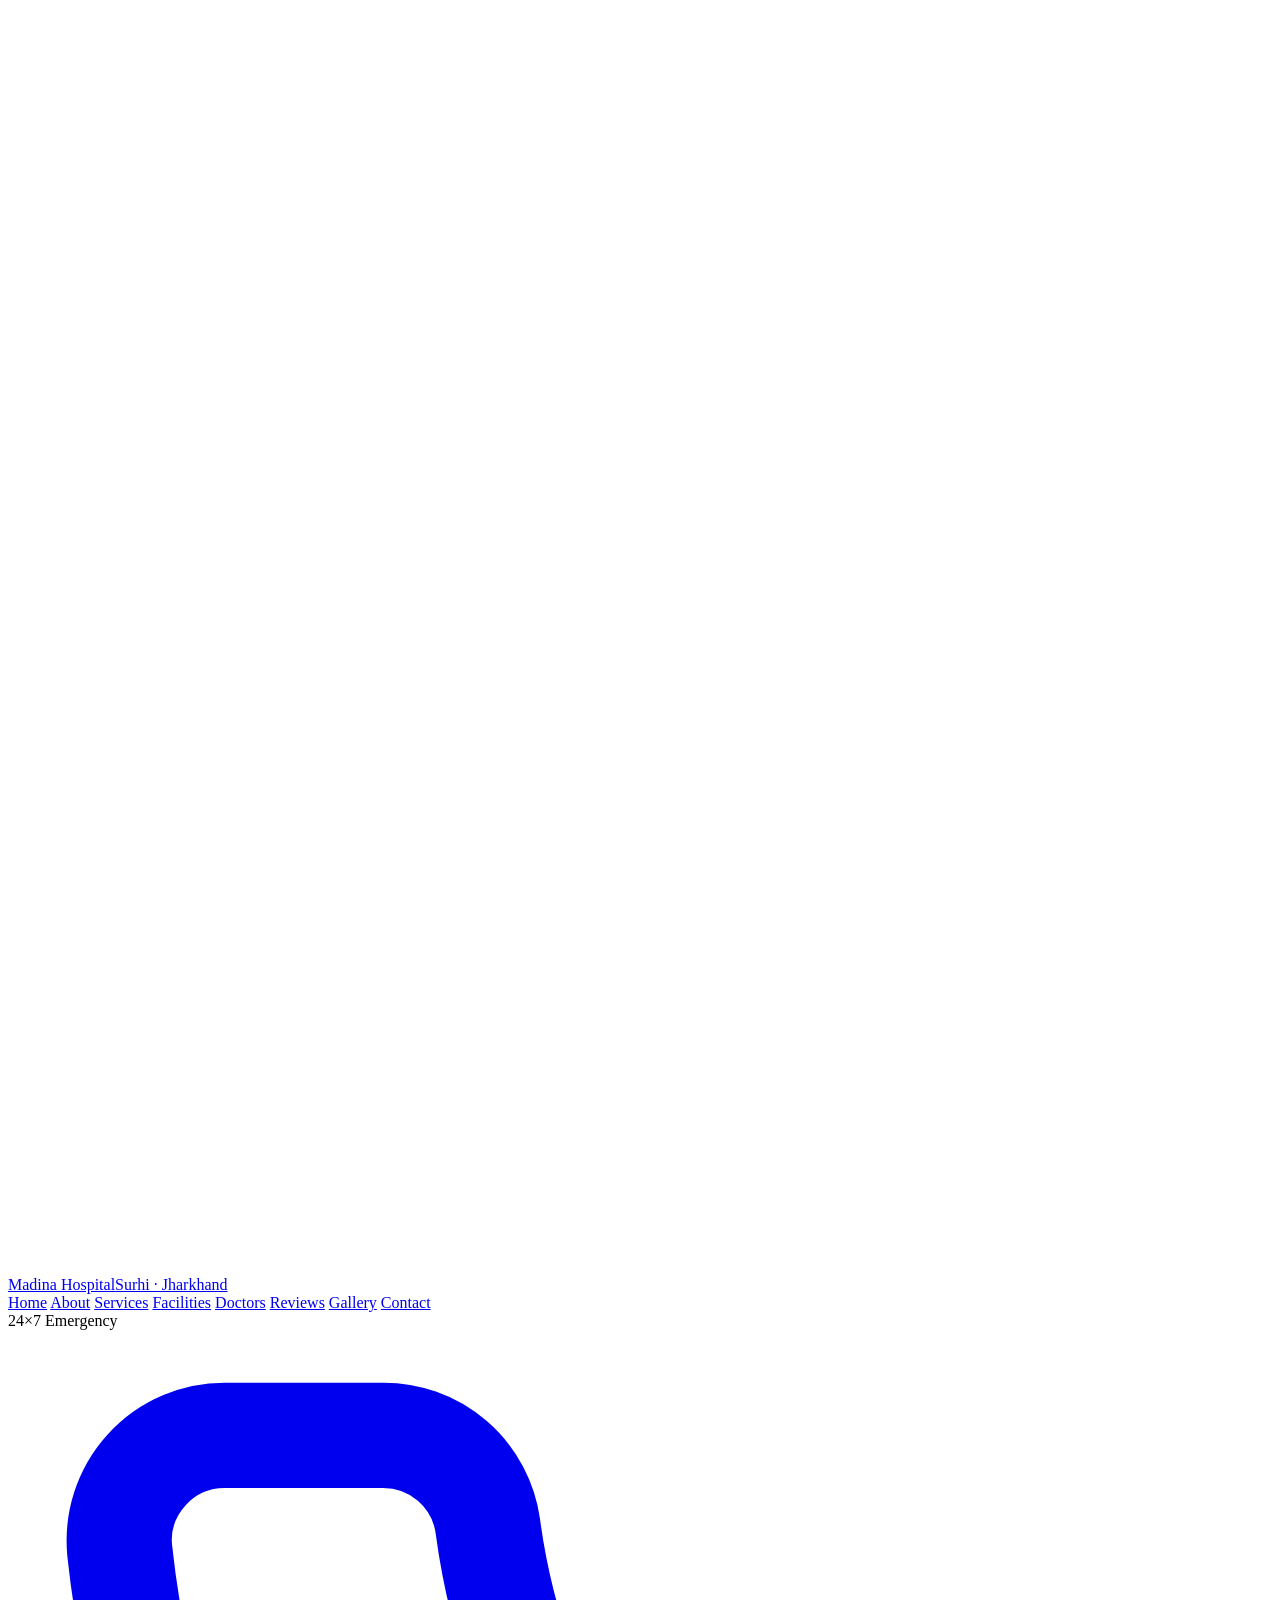
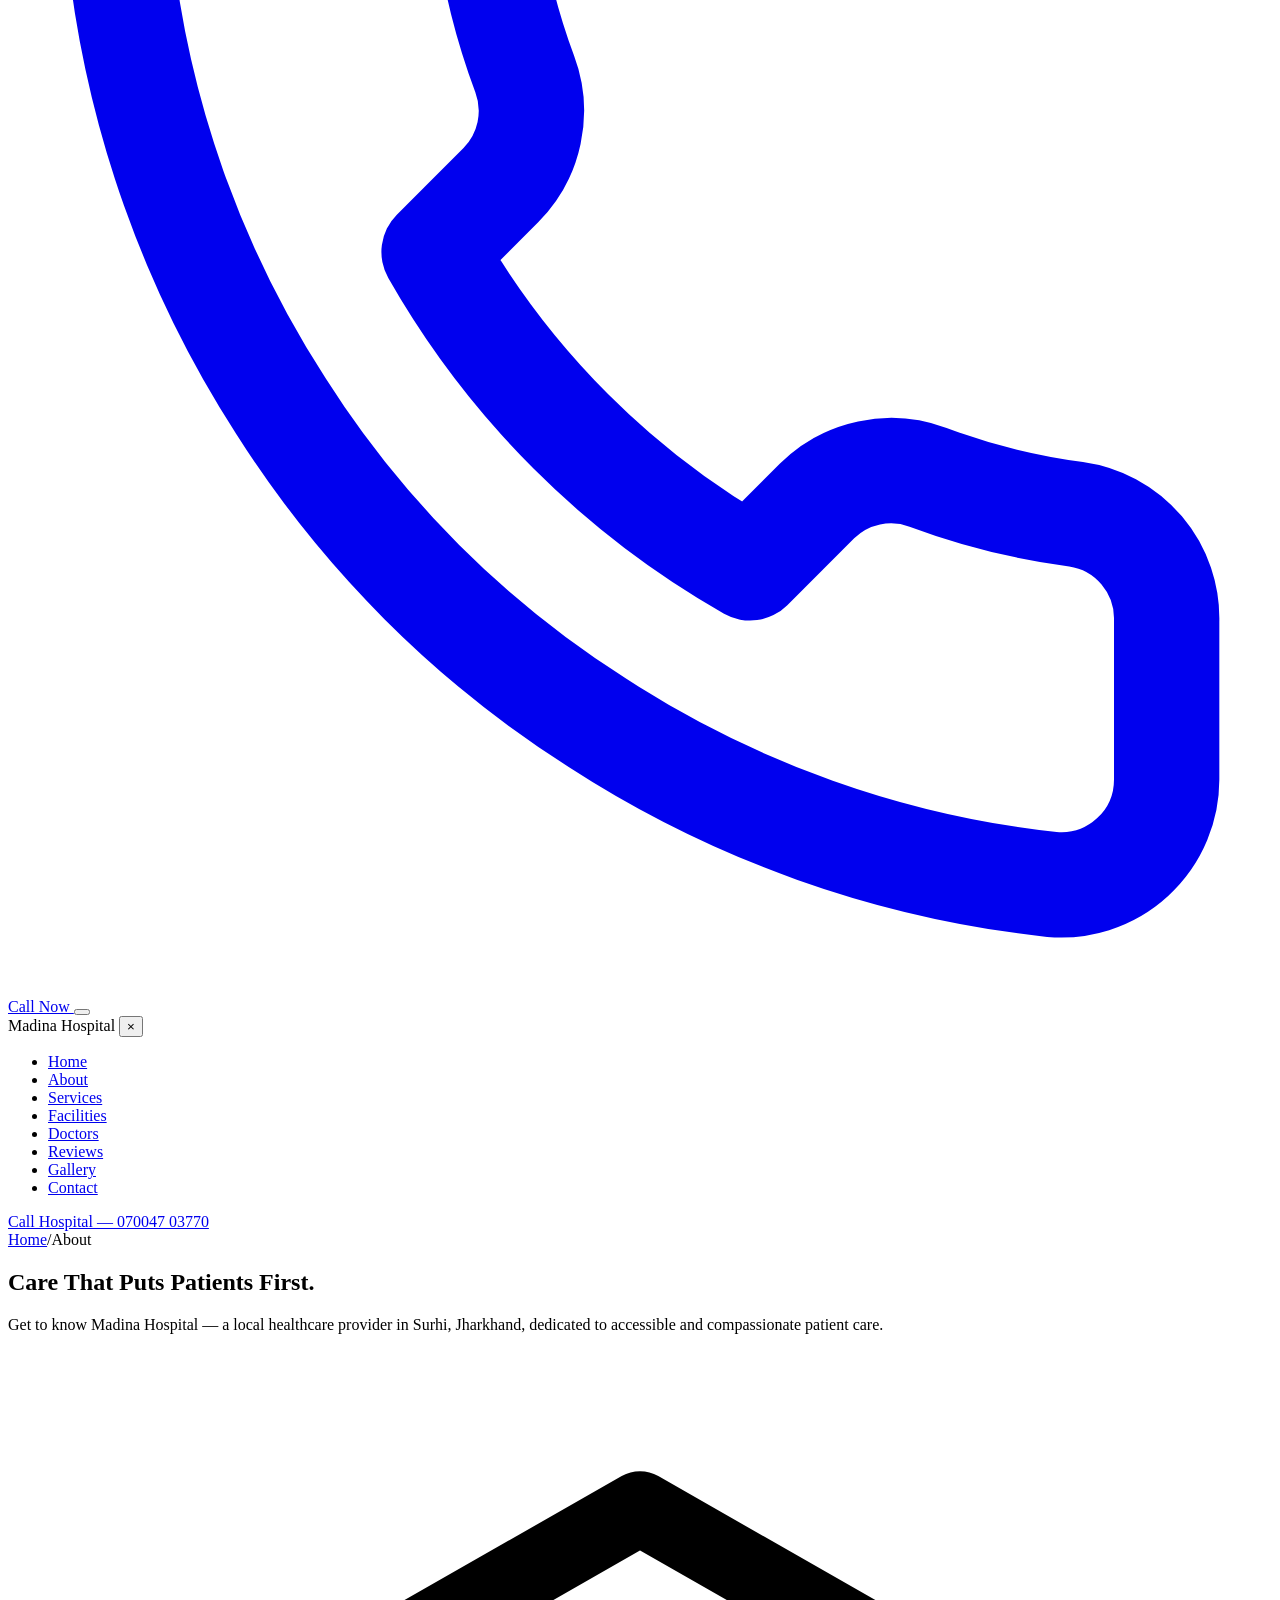
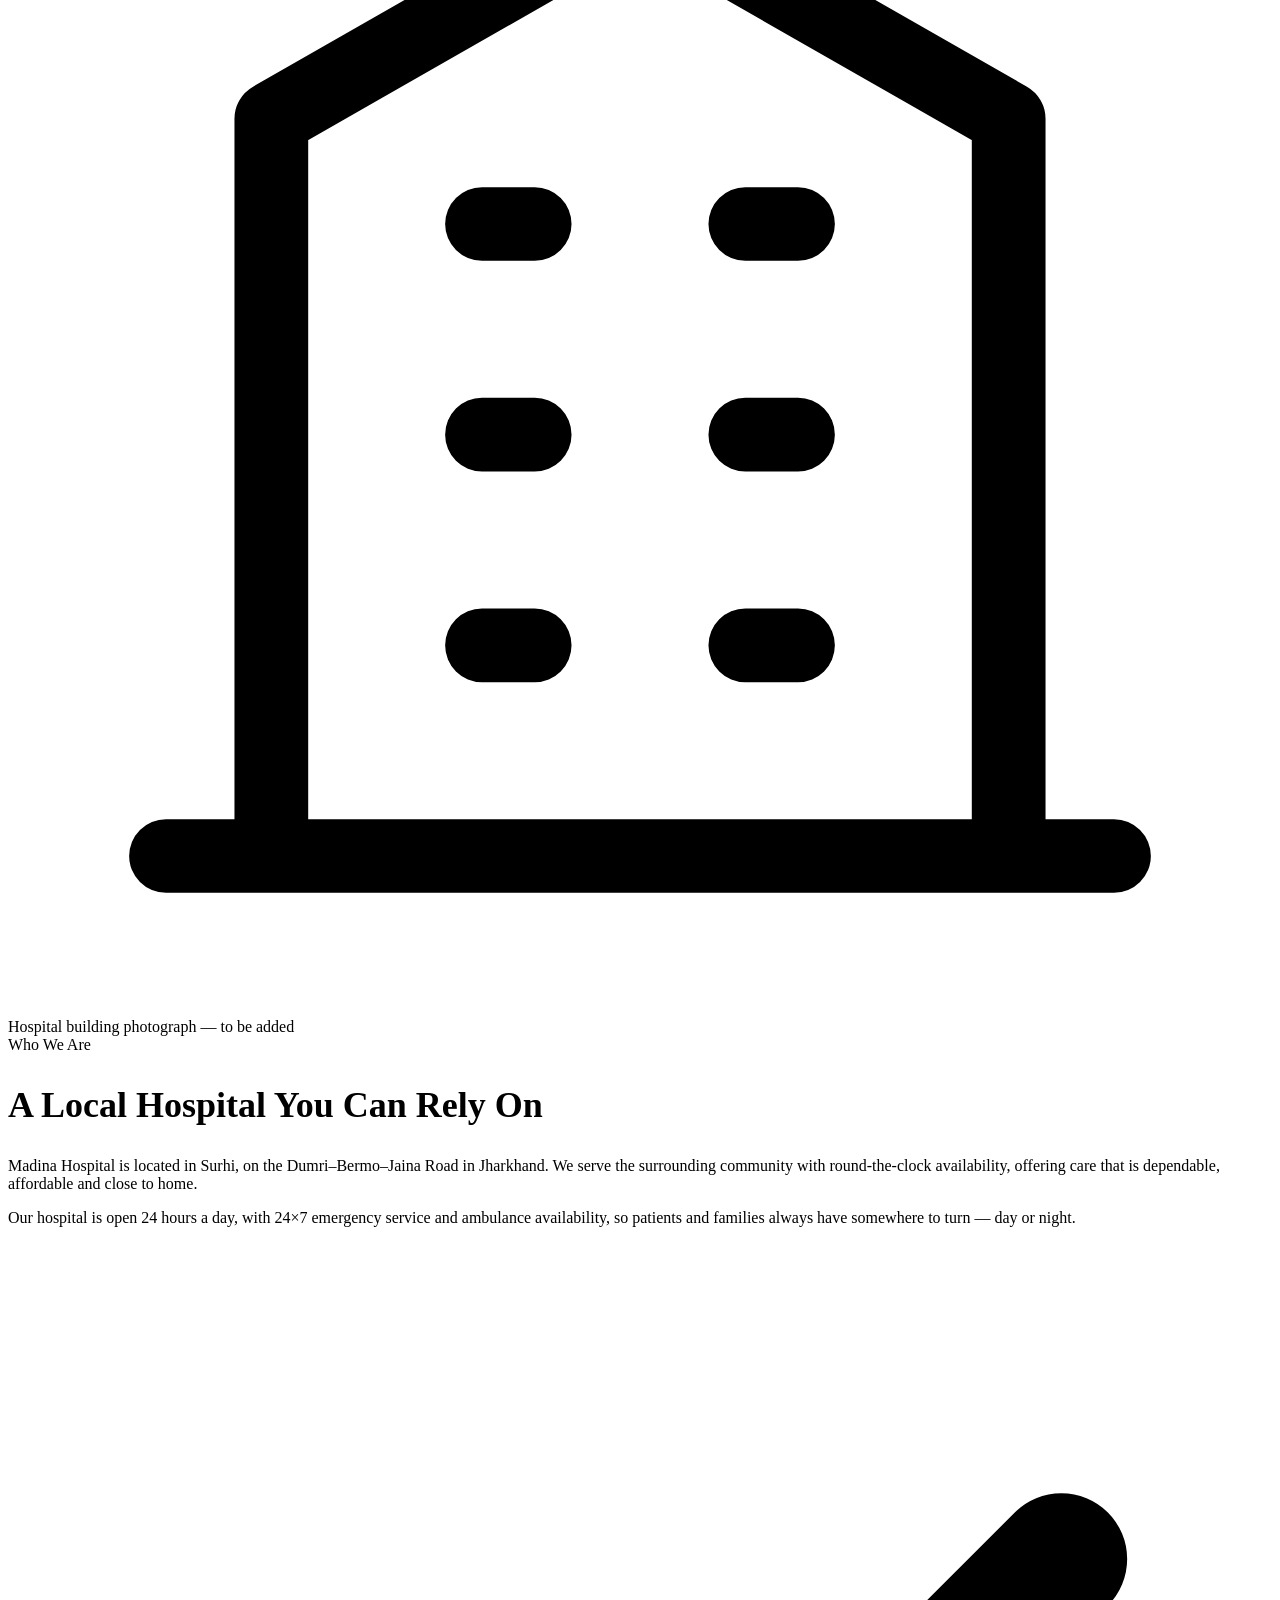
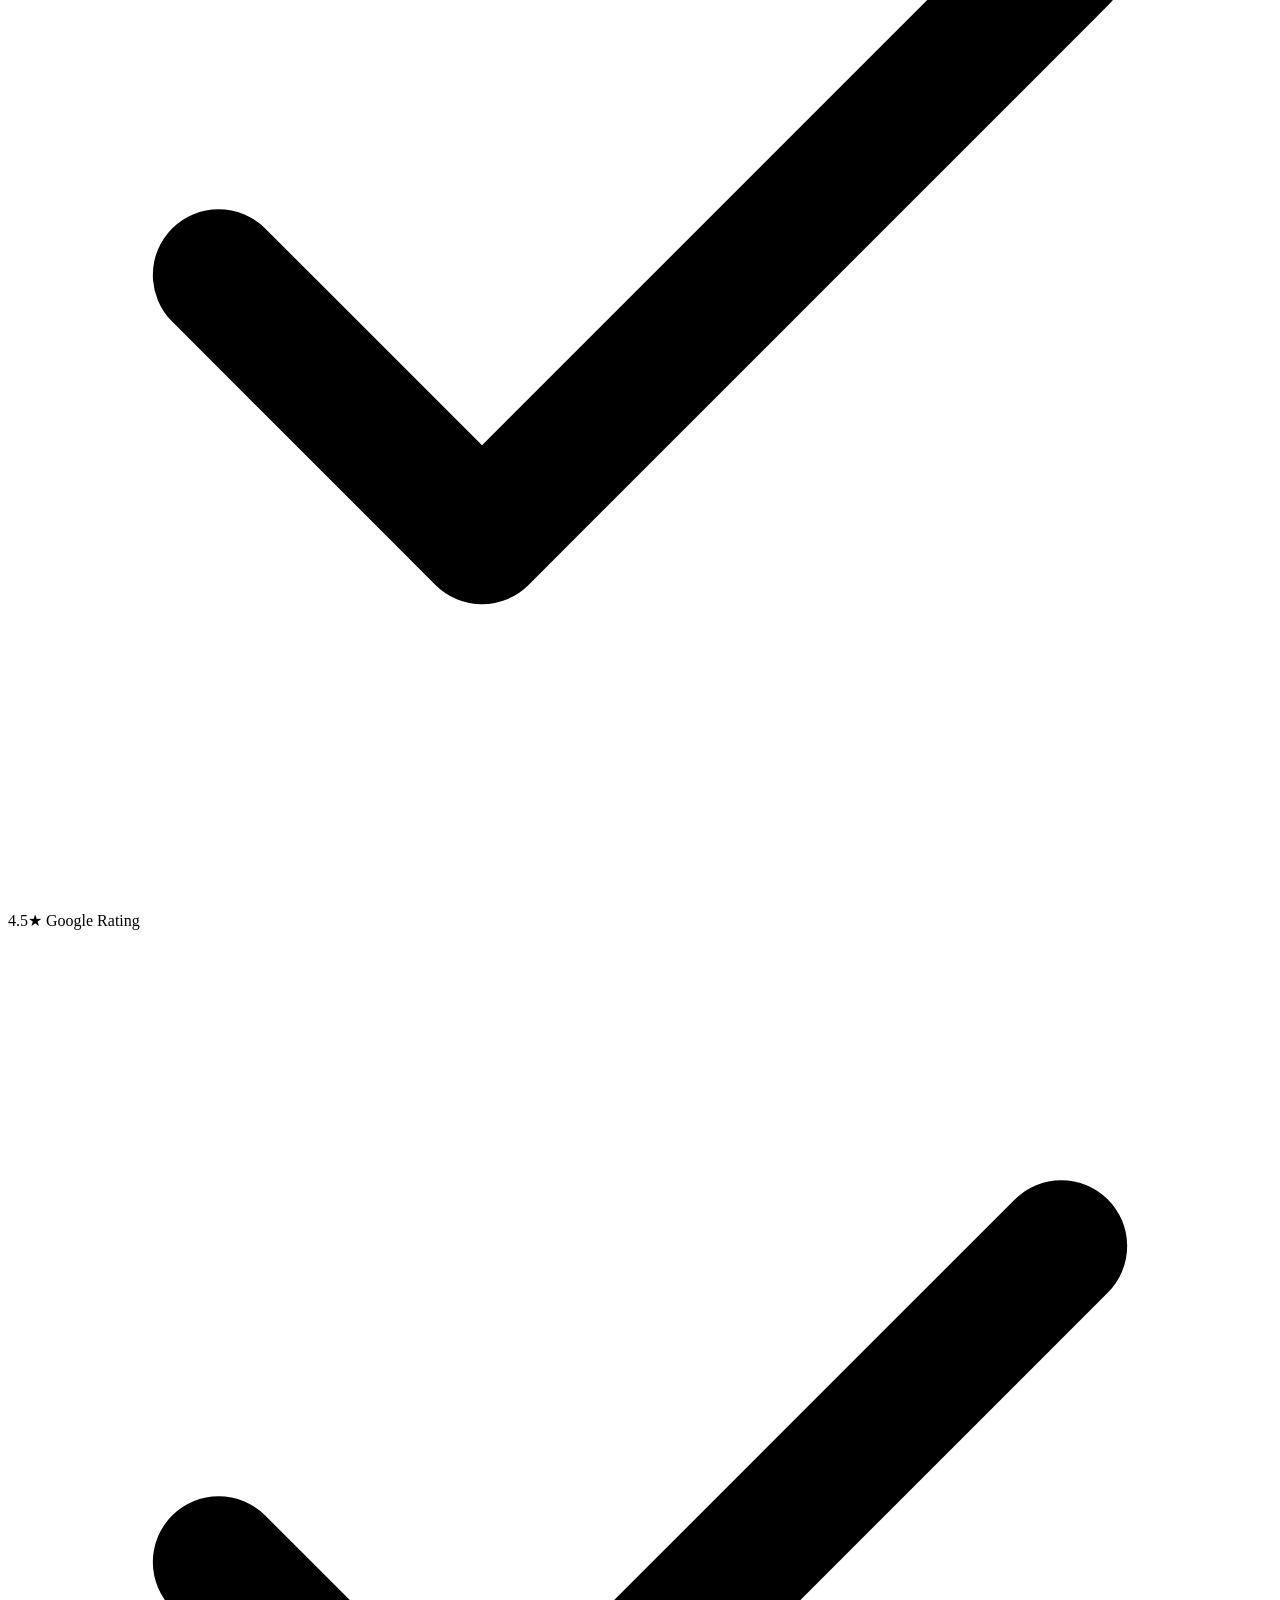
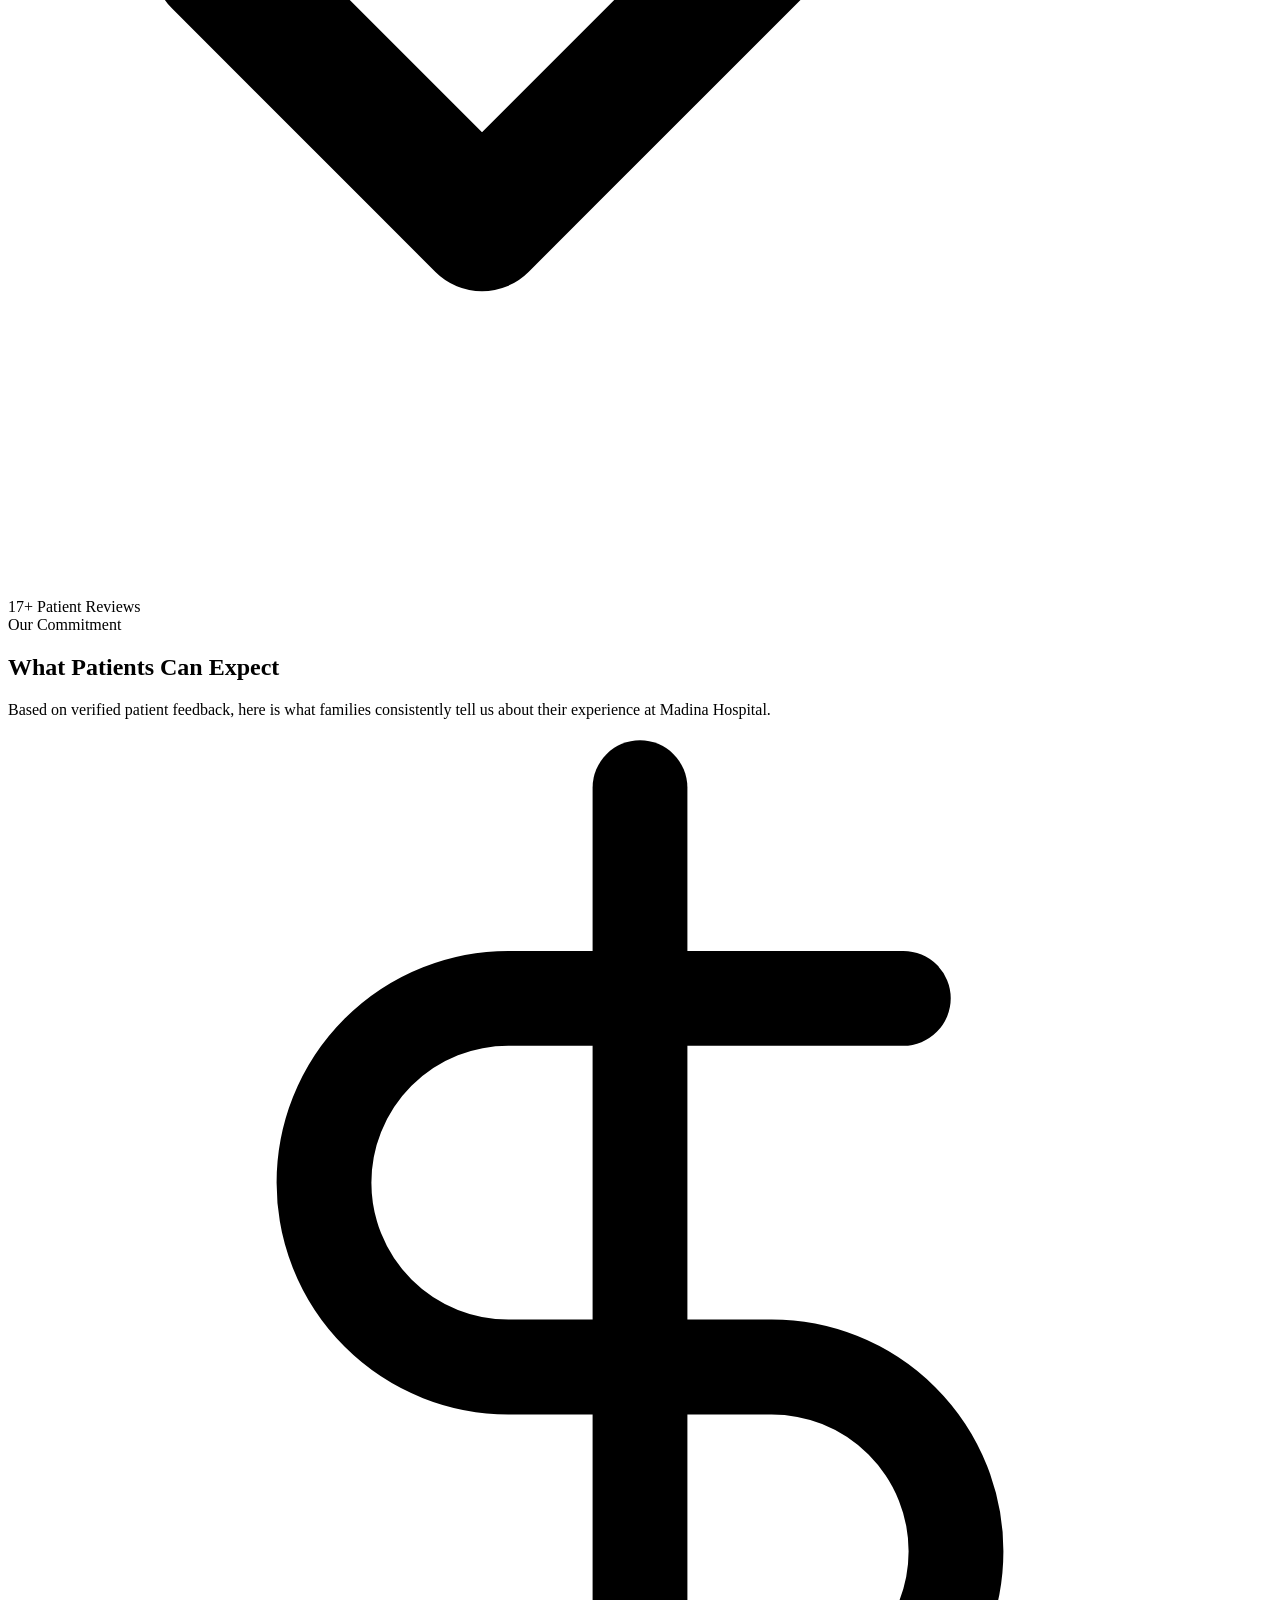
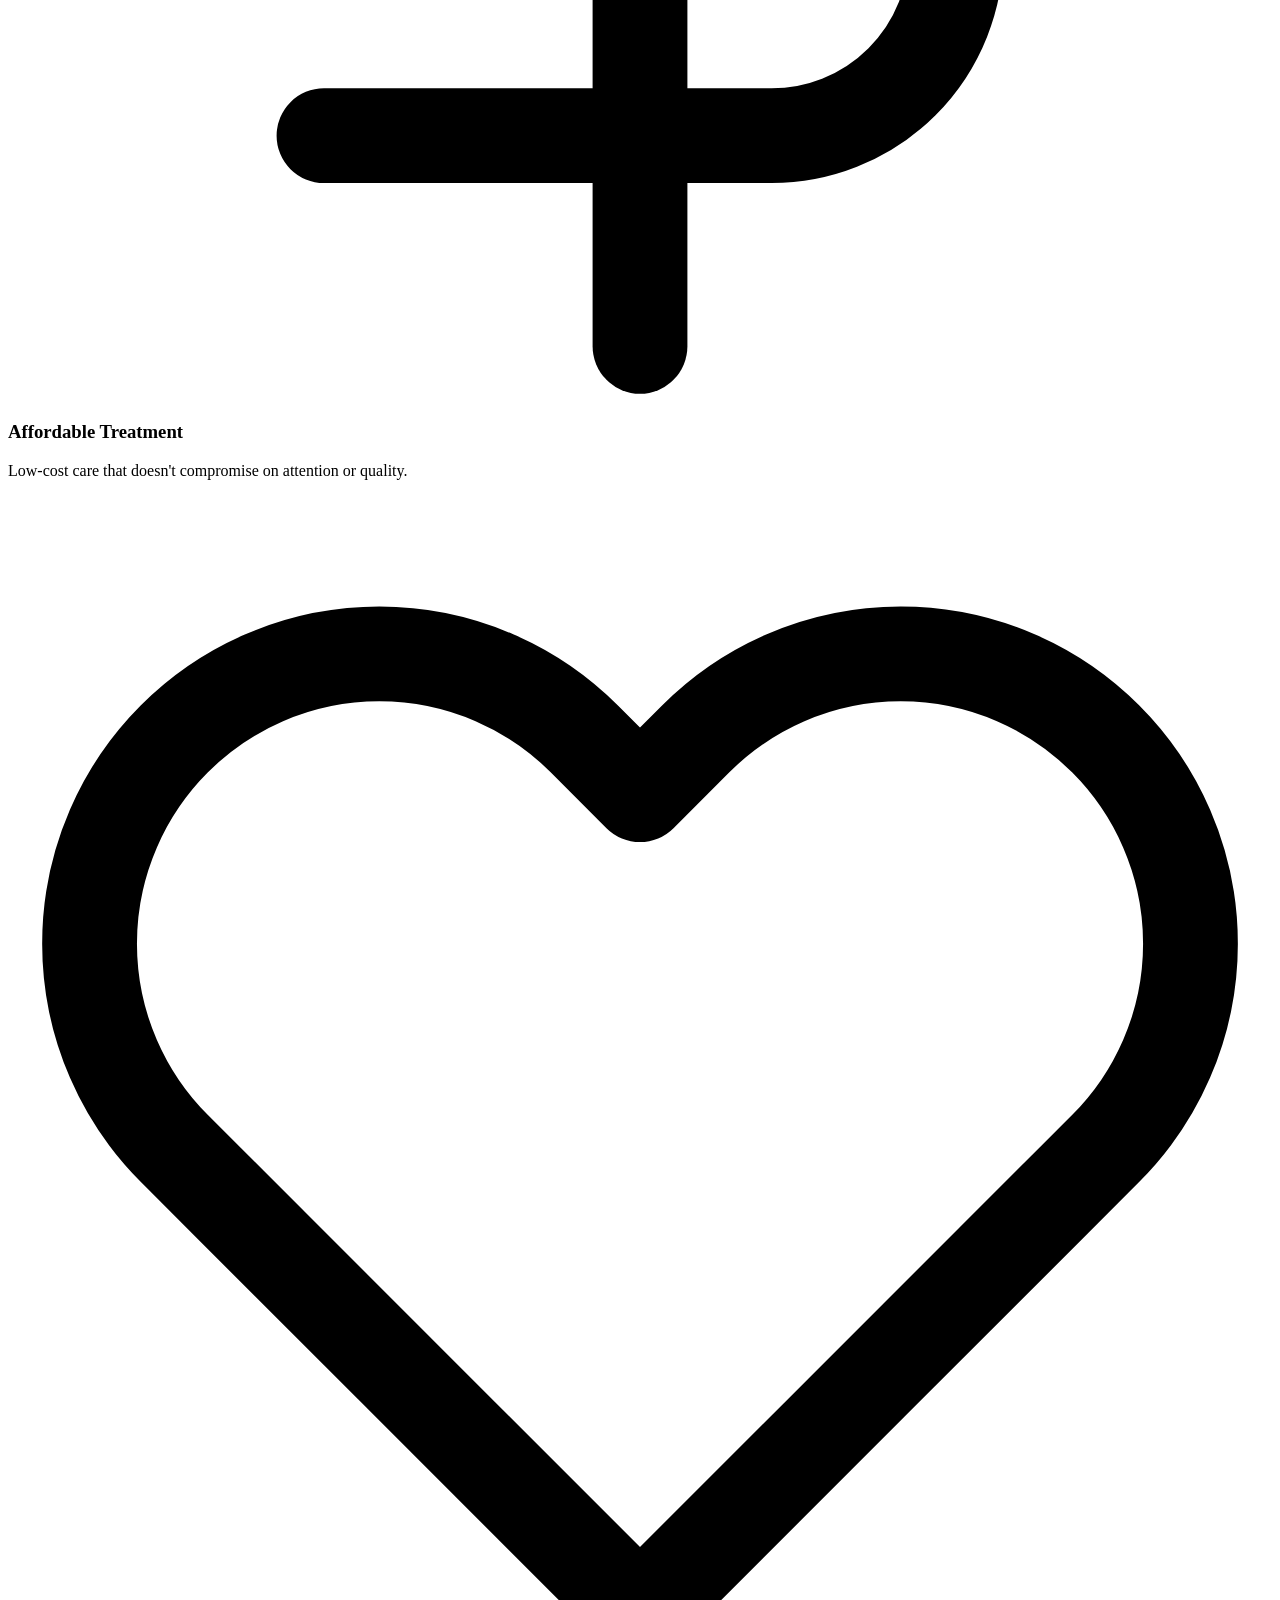
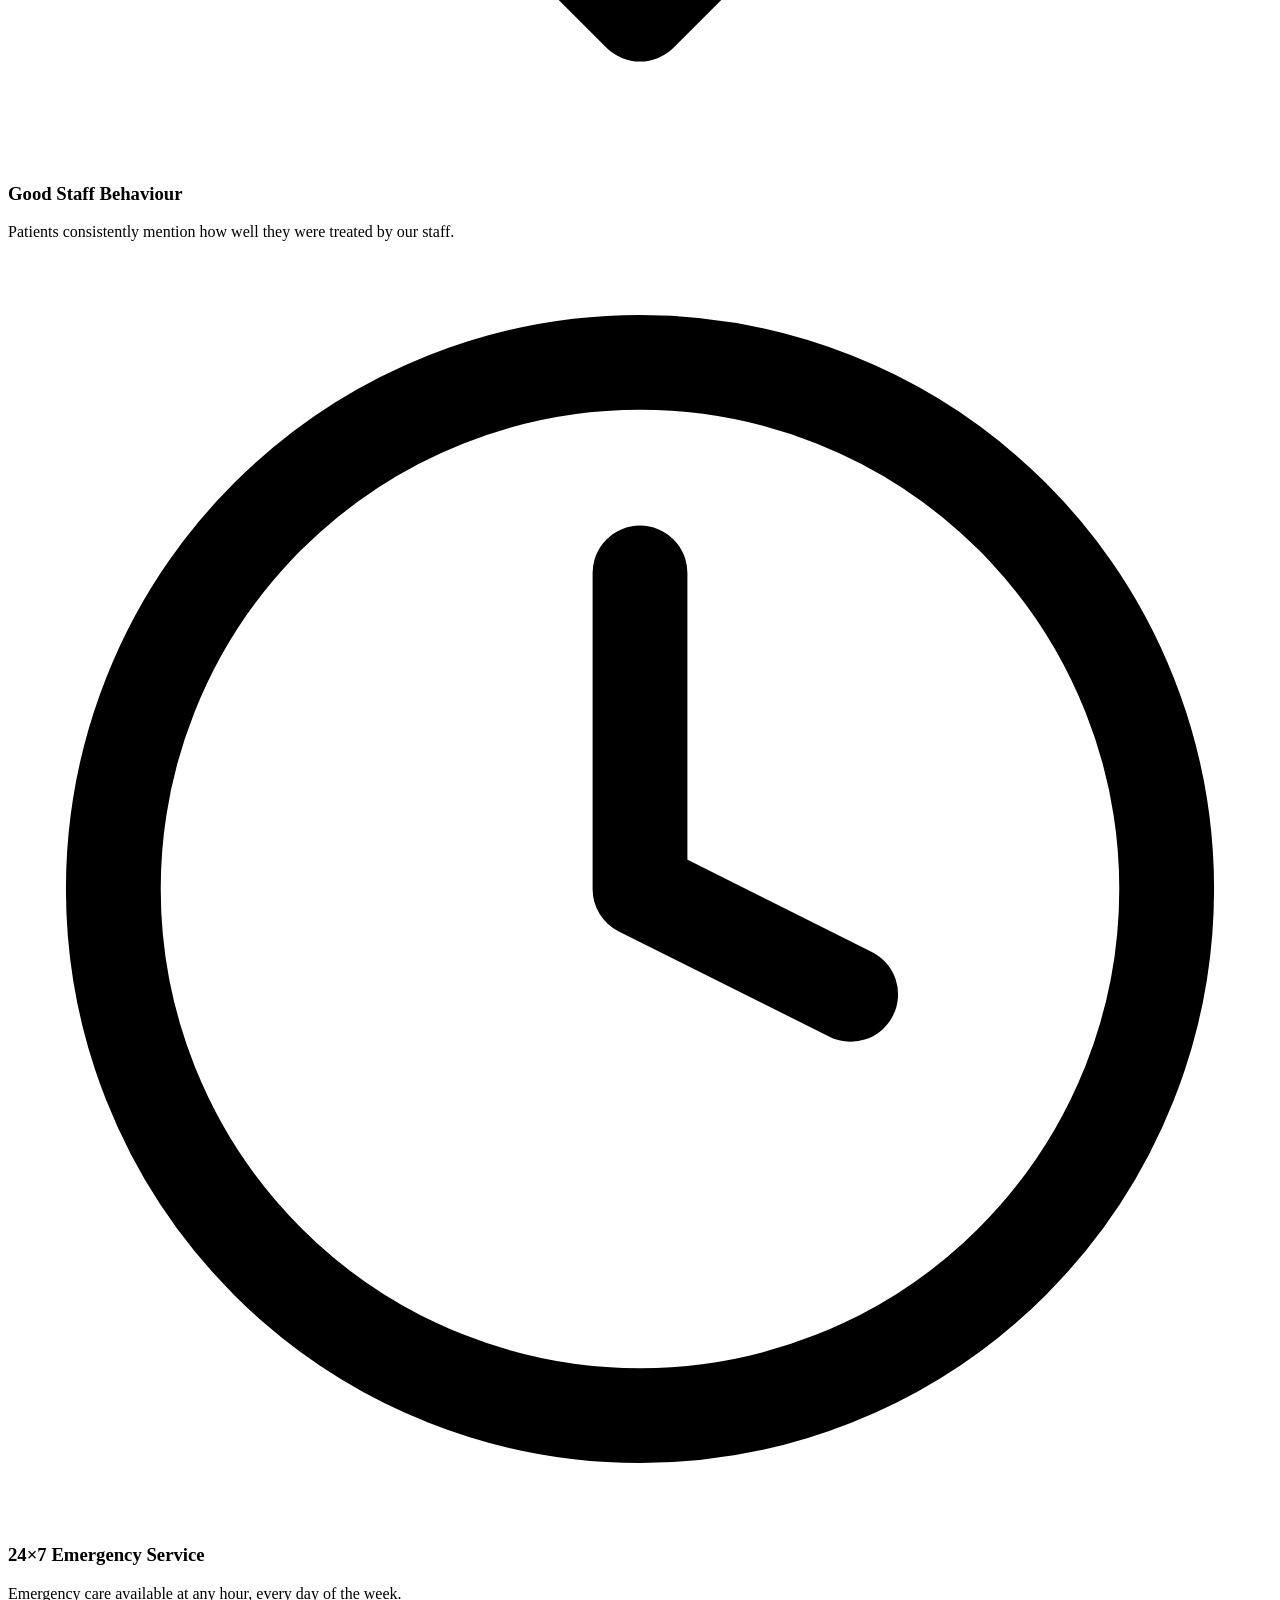
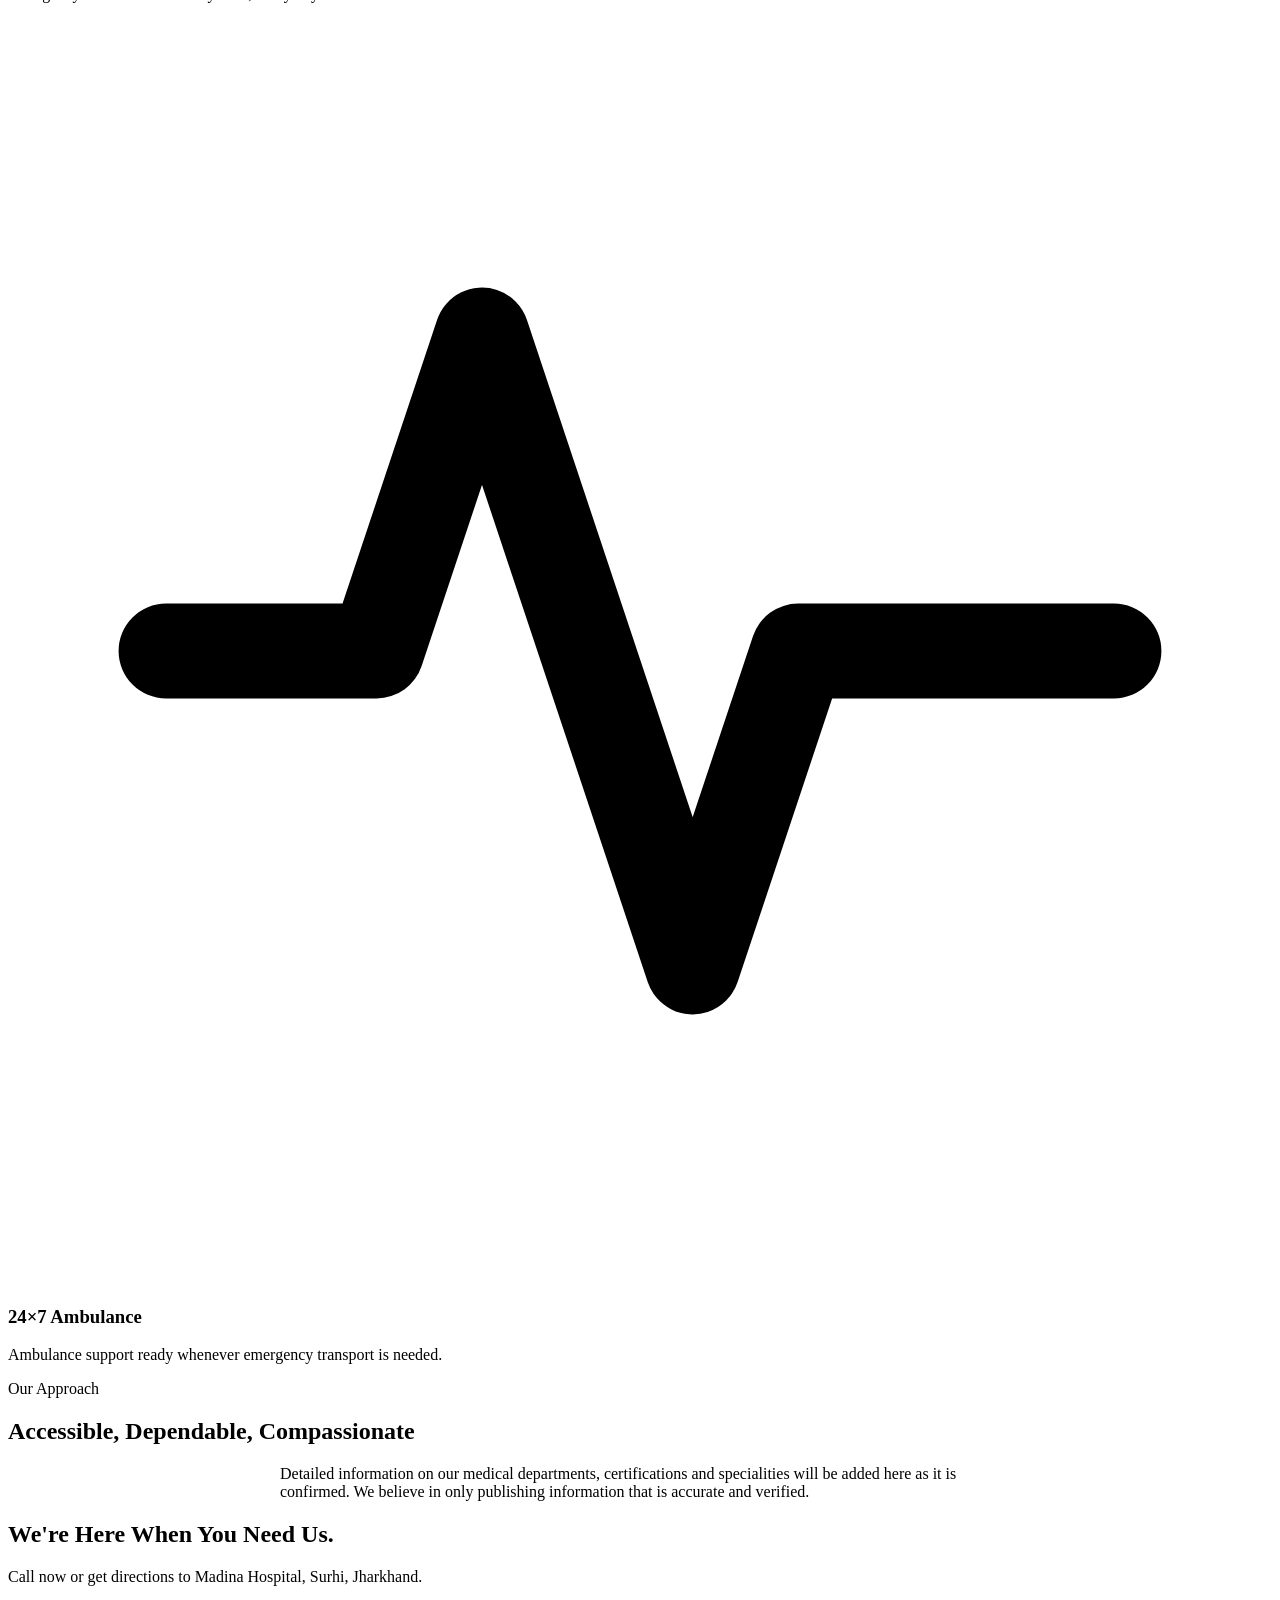
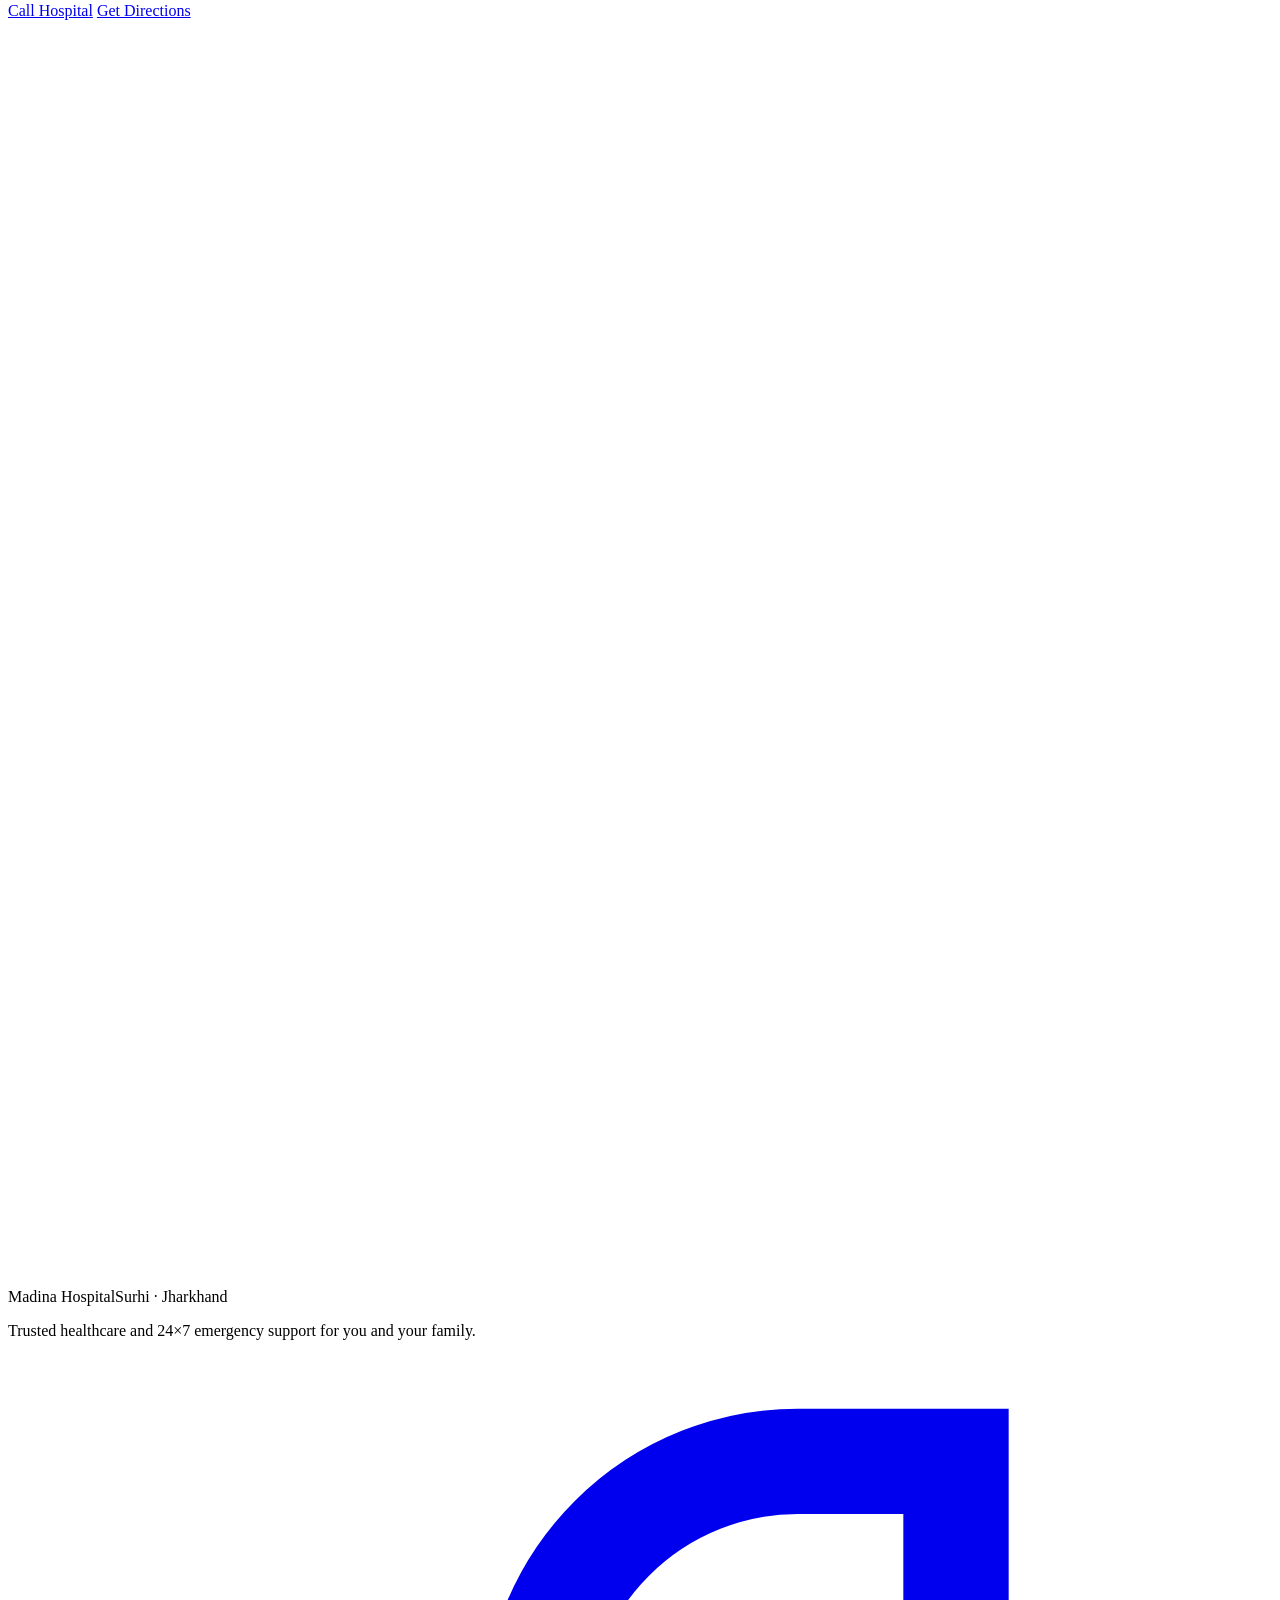
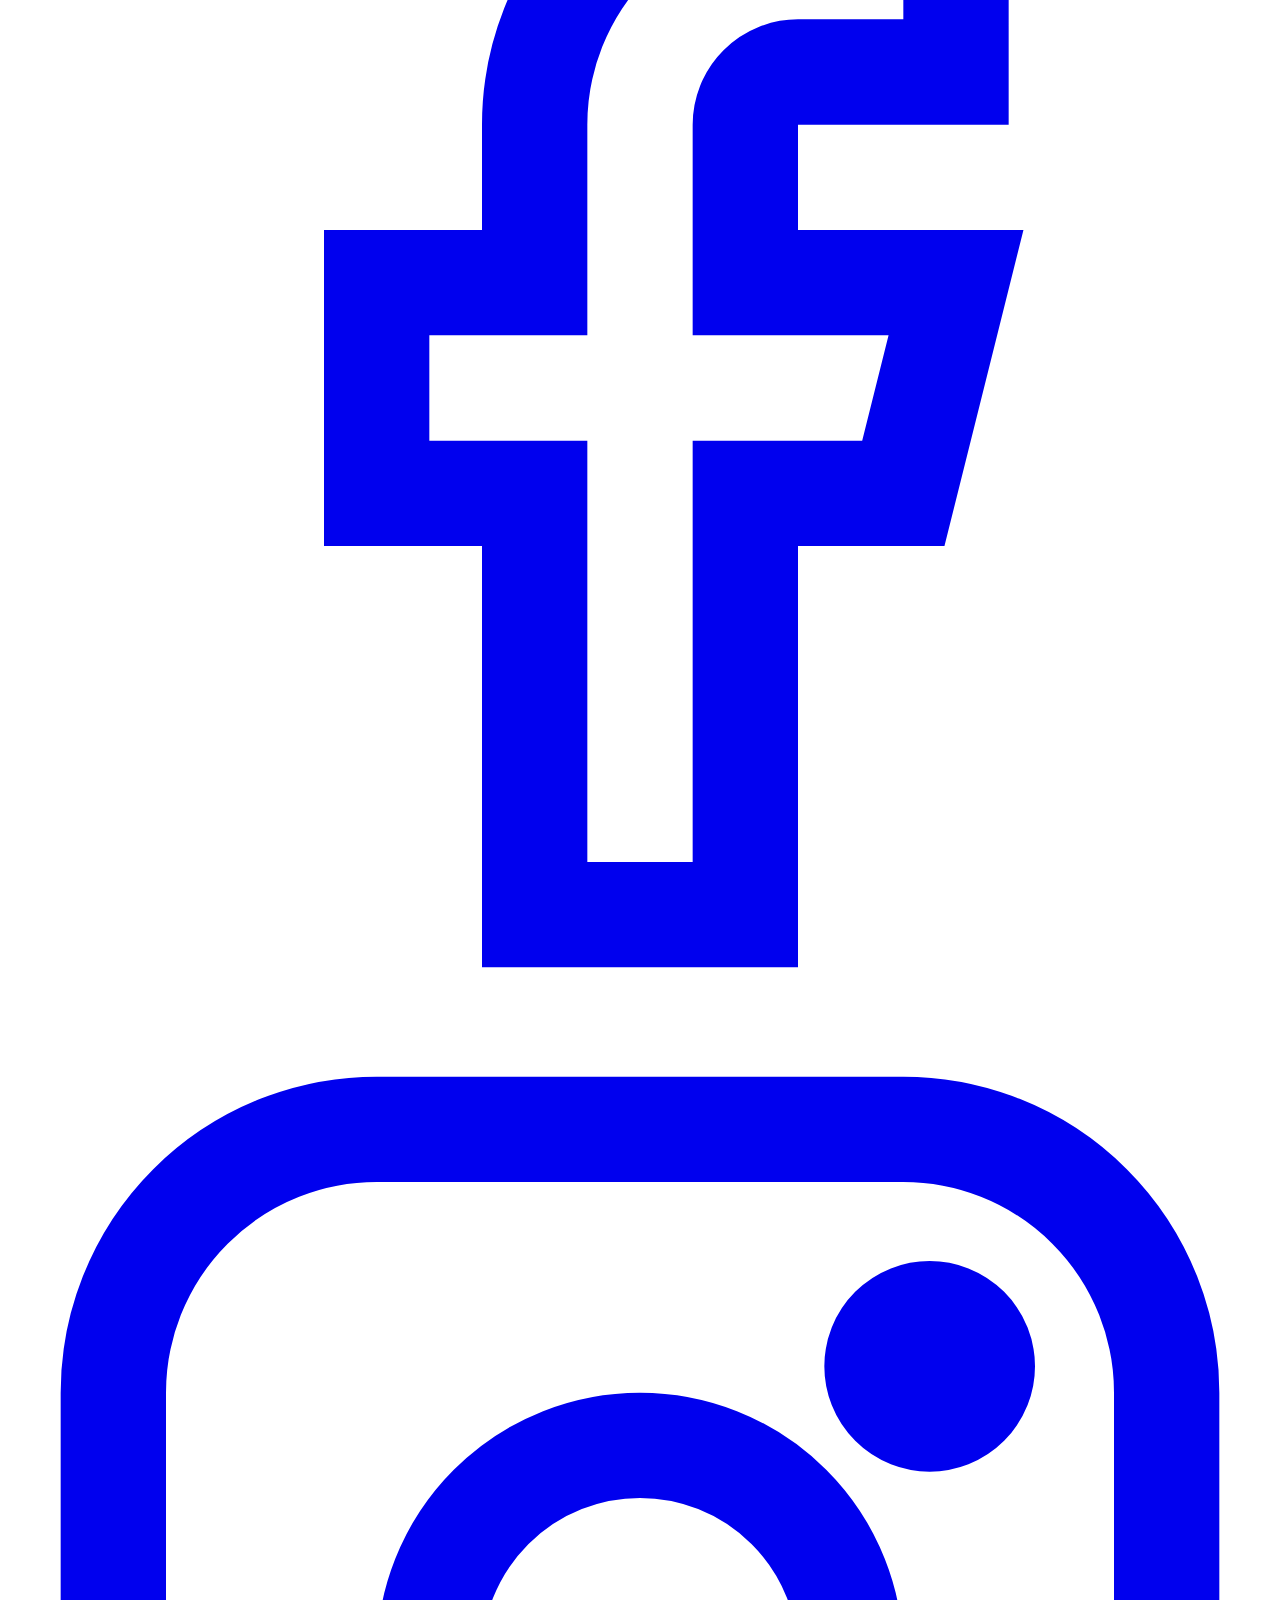
==== about.html @ 47693ef9 "Create about.html" ====
<!DOCTYPE html>
<html lang="en">
<head>
<meta charset="UTF-8">
<meta name="viewport" content="width=device-width, initial-scale=1.0">
<title>About Us | Madina Hospital</title>
<meta name="description" content="Learn about Madina Hospital in Surhi, Jharkhand — accessible, affordable and compassionate 24x7 healthcare close to home.">
<meta property="og:title" content="About Us | Madina Hospital">
<meta property="og:description" content="Learn about Madina Hospital in Surhi, Jharkhand — accessible, affordable and compassionate 24x7 healthcare close to home.">
<meta property="og:type" content="website">
<link rel="icon" href="data:image/svg+xml,<svg xmlns=%22http://www.w3.org/2000/svg%22 viewBox=%220 0 24 24%22><rect width=%2224%22 height=%2224%22 rx=%226%22 fill=%22%230B3C5D%22/><path d=%22M12 6v12M6 12h12%22 stroke=%22white%22 stroke-width=%222.5%22 stroke-linecap=%22round%22/></svg>">
<link rel="preconnect" href="https://fonts.googleapis.com">
<link href="https://fonts.googleapis.com/css2?family=Plus+Jakarta+Sans:wght@500;700;800&family=Inter:wght@400;500;600;700&display=swap" rel="stylesheet">
<link rel="stylesheet" href="css/style.css">
</head>
<body>

<header class="site-header">
  <div class="container header-inner">
    <a href="index.html" class="logo">
      <span class="logo-mark"><svg viewBox="0 0 24 24" fill="none" stroke-width="2.5" stroke-linecap="round"><path d="M12 6v12M6 12h12"/></svg></span>
      <span class="logo-text"><span class="name">Madina Hospital</span><span class="tag">Surhi · Jharkhand</span></span>
    </a>
    <nav class="main-nav">
      <a href="index.html" class="">Home</a>
      <a href="about.html" class="active">About</a>
      <a href="services.html" class="">Services</a>
      <a href="facilities.html" class="">Facilities</a>
      <a href="doctors.html" class="">Doctors</a>
      <a href="reviews.html" class="">Reviews</a>
      <a href="gallery.html" class="">Gallery</a>
      <a href="contact.html" class="">Contact</a>
    </nav>
    <div class="header-actions">
      <span class="emergency-pill"><span class="pulse-dot"></span>24×7 Emergency</span>
      <a href="tel:07004703770" class="btn btn-primary btn-sm desktop-only">
        <svg viewBox="0 0 24 24" fill="none" stroke="currentColor" stroke-width="2" stroke-linecap="round" stroke-linejoin="round"><path d="M22 16.92v3a2 2 0 0 1-2.18 2 19.79 19.79 0 0 1-8.63-3.07 19.5 19.5 0 0 1-6-6 19.79 19.79 0 0 1-3.07-8.67A2 2 0 0 1 4.11 2h3a2 2 0 0 1 2 1.72c.127.96.361 1.903.7 2.81a2 2 0 0 1-.45 2.11L8.09 9.91a16 16 0 0 0 6 6l1.27-1.27a2 2 0 0 1 2.11-.45c.907.339 1.85.573 2.81.7A2 2 0 0 1 22 16.92z"/></svg>
        Call Now
      </a>
      <button class="hamburger" aria-label="Open menu"><span></span><span></span><span></span></button>
    </div>
  </div>
</header>

<div class="mobile-nav">
  <div class="mobile-nav-top">
    <span class="logo-text"><span class="name">Madina Hospital</span></span>
    <button class="mobile-nav-close" aria-label="Close menu">&times;</button>
  </div>
  <ul>
    <li><a href="index.html">Home</a></li>
    <li><a href="about.html">About</a></li>
    <li><a href="services.html">Services</a></li>
    <li><a href="facilities.html">Facilities</a></li>
    <li><a href="doctors.html">Doctors</a></li>
    <li><a href="reviews.html">Reviews</a></li>
    <li><a href="gallery.html">Gallery</a></li>
    <li><a href="contact.html">Contact</a></li>
  </ul>
  <a href="tel:07004703770" class="btn btn-primary">Call Hospital — 070047 03770</a>
</div>


<section class="page-hero">
  <div class="container">
    <div class="breadcrumb"><a href="index.html">Home</a><span class="sep">/</span><span class="current">About</span></div>
    <h1>Care That Puts Patients First.</h1>
    <p>Get to know Madina Hospital — a local healthcare provider in Surhi, Jharkhand, dedicated to accessible and compassionate patient care.</p>
  </div>
</section>

<section>
  <div class="container about-grid">
    <div class="reveal">
      <div class="photo-frame">
        <span class="frame-icon"><svg viewBox="0 0 24 24" fill="none" stroke="currentColor" stroke-width="1.4" stroke-linecap="round" stroke-linejoin="round"><path d="M3 21h18M5 21V7l7-4 7 4v14M9 9h1M9 13h1M9 17h1M14 9h1M14 13h1M14 17h1"/></svg></span>
        <span class="photo-caption">Hospital building photograph — to be added</span>
      </div>
    </div>
    <div class="about-copy reveal">
      <span class="eyebrow">Who We Are</span>
      <h2 style="font-size:clamp(26px,3.6vw,36px); font-weight:800; line-height:1.2;">A Local Hospital You Can Rely On</h2>
      <p>Madina Hospital is located in Surhi, on the Dumri–Bermo–Jaina Road in Jharkhand. We serve the surrounding community with round-the-clock availability, offering care that is dependable, affordable and close to home.</p>
      <p style="margin-top:16px;">Our hospital is open 24 hours a day, with 24×7 emergency service and ambulance availability, so patients and families always have somewhere to turn — day or night.</p>
      <div class="mini-badges">
        <span class="mini-badge"><svg viewBox="0 0 24 24" fill="none" stroke="currentColor" stroke-width="2.5" stroke-linecap="round" stroke-linejoin="round"><polyline points="20 6 9 17 4 12"/></svg>4.5★ Google Rating</span>
        <span class="mini-badge"><svg viewBox="0 0 24 24" fill="none" stroke="currentColor" stroke-width="2.5" stroke-linecap="round" stroke-linejoin="round"><polyline points="20 6 9 17 4 12"/></svg>17+ Patient Reviews</span>
      </div>
    </div>
  </div>
</section>

<section class="bg-tint">
  <div class="container">
    <div class="section-head center reveal">
      <span class="eyebrow" style="justify-content:center;">Our Commitment</span>
      <h2>What Patients Can Expect</h2>
      <p>Based on verified patient feedback, here is what families consistently tell us about their experience at Madina Hospital.</p>
    </div>
    <div class="why-grid">
      <div class="card why-card reveal">
        <div class="card-icon"><svg viewBox="0 0 24 24" fill="none" stroke="currentColor" stroke-width="1.8" stroke-linecap="round" stroke-linejoin="round"><line x1="12" y1="1" x2="12" y2="23"/><path d="M17 5H9.5a3.5 3.5 0 0 0 0 7h5a3.5 3.5 0 0 1 0 7H6"/></svg></div>
        <h3>Affordable Treatment</h3>
        <p>Low-cost care that doesn't compromise on attention or quality.</p>
      </div>
      <div class="card why-card reveal">
        <div class="card-icon"><svg viewBox="0 0 24 24" fill="none" stroke="currentColor" stroke-width="1.8" stroke-linecap="round" stroke-linejoin="round"><path d="M20.84 4.61a5.5 5.5 0 0 0-7.78 0L12 5.67l-1.06-1.06a5.5 5.5 0 0 0-7.78 7.78l1.06 1.06L12 21.23l7.78-7.78 1.06-1.06a5.5 5.5 0 0 0 0-7.78z"/></svg></div>
        <h3>Good Staff Behaviour</h3>
        <p>Patients consistently mention how well they were treated by our staff.</p>
      </div>
      <div class="card why-card reveal">
        <div class="card-icon"><svg viewBox="0 0 24 24" fill="none" stroke="currentColor" stroke-width="1.8" stroke-linecap="round" stroke-linejoin="round"><circle cx="12" cy="12" r="10"/><polyline points="12 6 12 12 16 14"/></svg></div>
        <h3>24×7 Emergency Service</h3>
        <p>Emergency care available at any hour, every day of the week.</p>
      </div>
      <div class="card why-card reveal">
        <div class="card-icon"><svg viewBox="0 0 24 24" fill="none" stroke="currentColor" stroke-width="1.8" stroke-linecap="round" stroke-linejoin="round"><path d="M3 12h4l2-6 4 12 2-6h6"/></svg></div>
        <h3>24×7 Ambulance</h3>
        <p>Ambulance support ready whenever emergency transport is needed.</p>
      </div>
    </div>
  </div>
</section>

<section>
  <div class="container">
    <div class="section-head center reveal">
      <span class="eyebrow" style="justify-content:center;">Our Approach</span>
      <h2>Accessible, Dependable, Compassionate</h2>
      <p style="max-width:720px; margin-left:auto; margin-right:auto;">Detailed information on our medical departments, certifications and specialities will be added here as it is confirmed. We believe in only publishing information that is accurate and verified.</p>
    </div>
  </div>
</section>


<section style="padding-top:0;">
  <div class="cta-band reveal">
    <h2>We're Here When You Need Us.</h2>
    <p>Call now or get directions to Madina Hospital, Surhi, Jharkhand.</p>
    <div class="btns">
      <a href="tel:07004703770" class="btn btn-white">Call Hospital</a>
      <a href="https://www.google.com/maps/dir/?api=1&destination=Mazar,+Dumri+-+Bermo+-+Jaina+Rd,+Mod,+Surhi,+Khaiyo+Khar,+Jharkhand+829144" target="_blank" rel="noopener" class="btn btn-emergency">Get Directions</a>
    </div>
  </div>
</section>

<footer class="site-footer">
  <div class="container">
    <div class="footer-grid">
      <div>
        <div class="footer-logo">
          <span class="logo-mark"><svg viewBox="0 0 24 24" fill="none" stroke-width="2.5" stroke-linecap="round"><path d="M12 6v12M6 12h12"/></svg></span>
          <span class="logo-text"><span class="name">Madina Hospital</span><span class="tag">Surhi · Jharkhand</span></span>
        </div>
        <p>Trusted healthcare and 24×7 emergency support for you and your family.</p>
        <div class="footer-social">
          <a href="#" aria-label="Facebook"><svg viewBox="0 0 24 24" fill="none" stroke="currentColor" stroke-width="2"><path d="M18 2h-3a5 5 0 0 0-5 5v3H7v4h3v8h4v-8h3l1-4h-4V7a1 1 0 0 1 1-1h3z"/></svg></a>
          <a href="#" aria-label="Instagram"><svg viewBox="0 0 24 24" fill="none" stroke="currentColor" stroke-width="2"><rect x="2" y="2" width="20" height="20" rx="5"/><circle cx="12" cy="12" r="4"/><circle cx="17.5" cy="6.5" r="1"/></svg></a>
          <a href="tel:07004703770" aria-label="Call"><svg viewBox="0 0 24 24" fill="none" stroke="currentColor" stroke-width="2"><path d="M22 16.92v3a2 2 0 0 1-2.18 2 19.79 19.79 0 0 1-8.63-3.07 19.5 19.5 0 0 1-6-6 19.79 19.79 0 0 1-3.07-8.67A2 2 0 0 1 4.11 2h3a2 2 0 0 1 2 1.72c.127.96.361 1.903.7 2.81a2 2 0 0 1-.45 2.11L8.09 9.91a16 16 0 0 0 6 6l1.27-1.27a2 2 0 0 1 2.11-.45c.907.339 1.85.573 2.81.7A2 2 0 0 1 22 16.92z"/></svg></a>
        </div>
      </div>
      <div class="footer-col">
        <h5>Navigation</h5>
        <ul>
          <li><a href="index.html">Home</a></li>
          <li><a href="about.html">About</a></li>
          <li><a href="services.html">Services</a></li>
          <li><a href="facilities.html">Facilities</a></li>
          <li><a href="doctors.html">Doctors</a></li>
          <li><a href="reviews.html">Reviews</a></li>
          <li><a href="gallery.html">Gallery</a></li>
          <li><a href="contact.html">Contact</a></li>
        </ul>
      </div>
      <div class="footer-col">
        <h5>Contact</h5>
        <ul>
          <li><a href="tel:07004703770">070047 03770</a></li>
          <li><a href="https://www.google.com/maps/dir/?api=1&destination=Mazar,+Dumri+-+Bermo+-+Jaina+Rd,+Mod,+Surhi,+Khaiyo+Khar,+Jharkhand+829144" target="_blank" rel="noopener">Mazar, Dumri - Bermo - Jaina Rd, Mod, Surhi, Khaiyo Khar, Jharkhand 829144</a></li>
          <li>Open 24 Hours</li>
        </ul>
        <span class="footer-emergency-tag" style="margin-top:16px;"><span class="pulse-dot"></span>24×7 Emergency</span>
      </div>
    </div>
    <div class="footer-bottom">
      <span>© 2026 Madina Hospital. All rights reserved.</span>
      <span>Surhi, Jharkhand 829144</span>
    </div>
  </div>
</footer>

<div class="mobile-action-bar">
  <div class="row">
    <a href="tel:07004703770" class="call"><svg viewBox="0 0 24 24" fill="none" stroke="currentColor" stroke-width="2" stroke-linecap="round" stroke-linejoin="round"><path d="M22 16.92v3a2 2 0 0 1-2.18 2 19.79 19.79 0 0 1-8.63-3.07 19.5 19.5 0 0 1-6-6 19.79 19.79 0 0 1-3.07-8.67A2 2 0 0 1 4.11 2h3a2 2 0 0 1 2 1.72c.127.96.361 1.903.7 2.81a2 2 0 0 1-.45 2.11L8.09 9.91a16 16 0 0 0 6 6l1.27-1.27a2 2 0 0 1 2.11-.45c.907.339 1.85.573 2.81.7A2 2 0 0 1 22 16.92z"/></svg>Call</a>
    <a href="https://www.google.com/maps/dir/?api=1&destination=Mazar,+Dumri+-+Bermo+-+Jaina+Rd,+Mod,+Surhi,+Khaiyo+Khar,+Jharkhand+829144" target="_blank" rel="noopener" class="directions"><svg viewBox="0 0 24 24" fill="none" stroke="currentColor" stroke-width="2" stroke-linecap="round" stroke-linejoin="round"><path d="M21 10c0 7-9 13-9 13s-9-6-9-13a9 9 0 0 1 18 0z"/><circle cx="12" cy="10" r="3"/></svg>Directions</a>
    <a href="emergency.html" class="emergency"><svg viewBox="0 0 24 24" fill="none" stroke="currentColor" stroke-width="2" stroke-linecap="round" stroke-linejoin="round"><path d="M12 9v4M12 17h.01M10.29 3.86l-8.18 14.14A2 2 0 0 0 4 21h16a2 2 0 0 0 1.89-2.99L13.71 3.86a2 2 0 0 0-3.42 0z"/></svg>Emergency</a>
  </div>
</div>

<script src="js/script.js"></script>
</body>
</html>
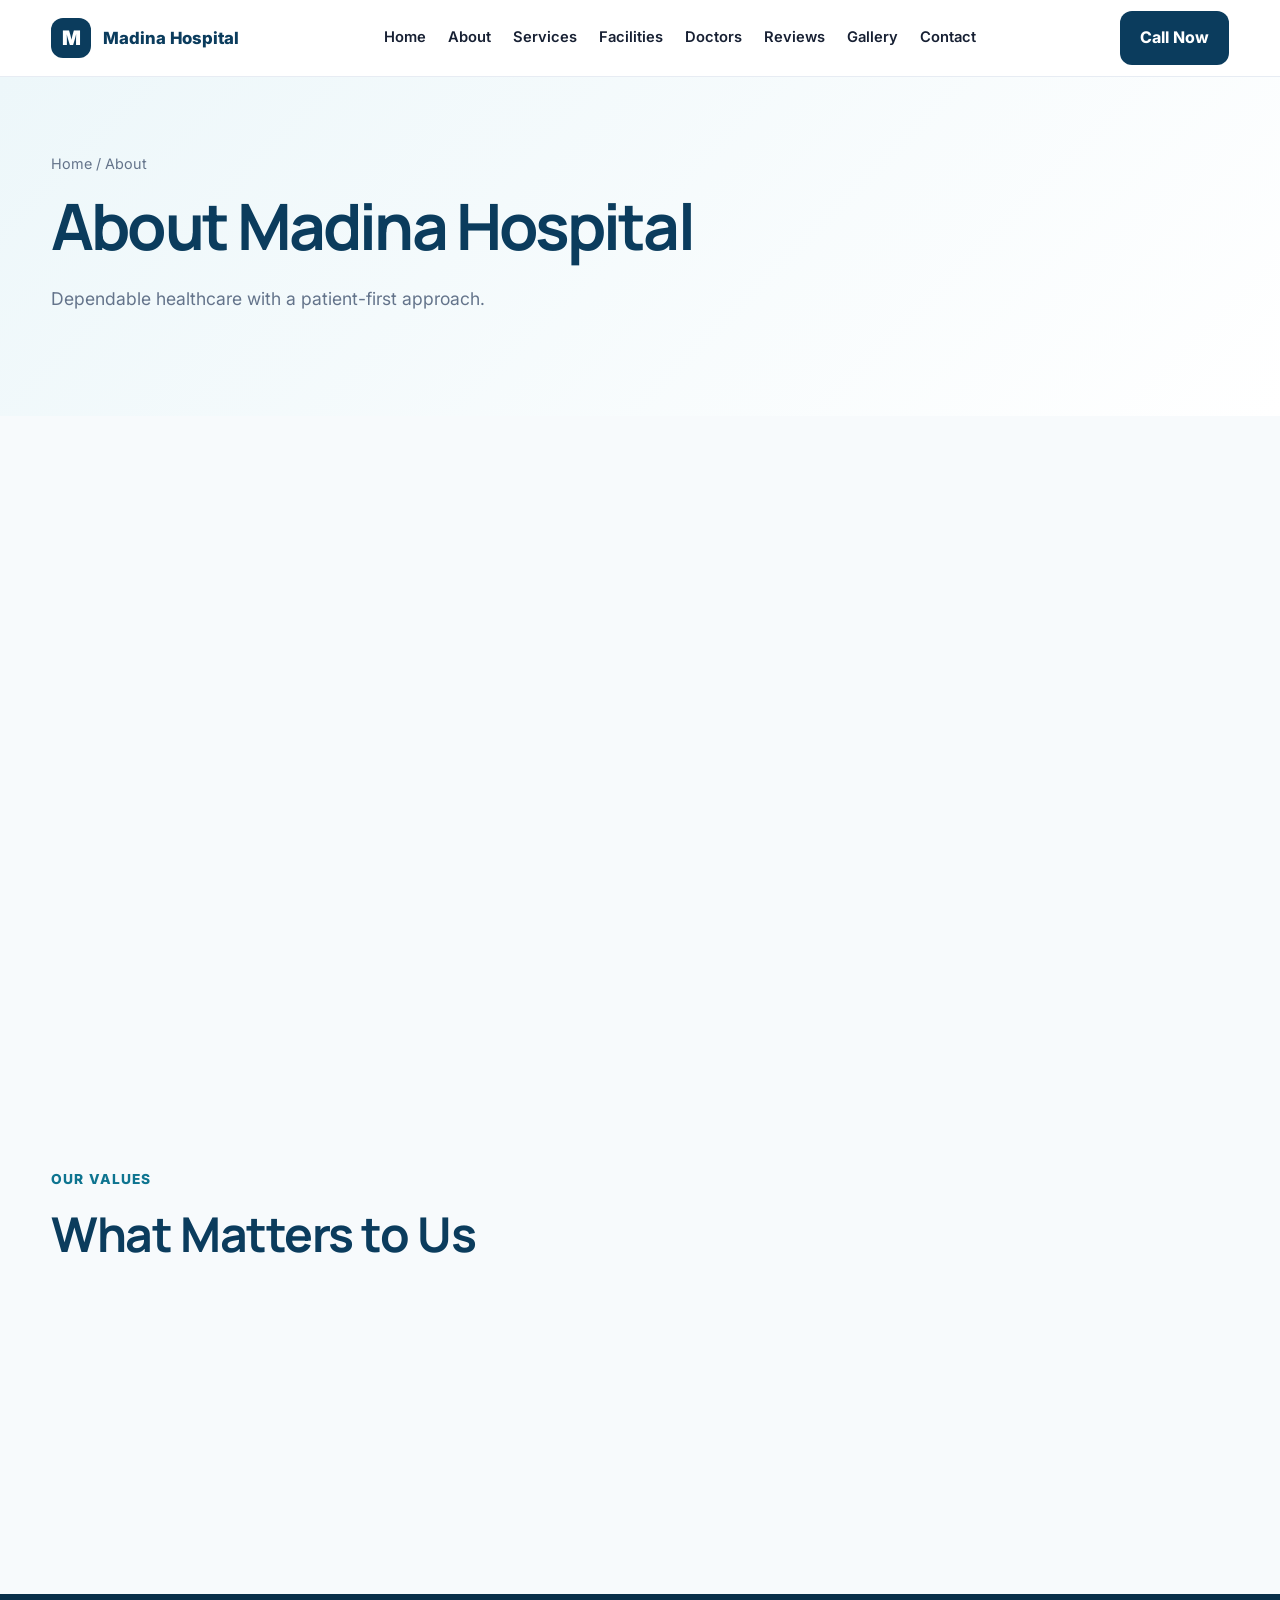
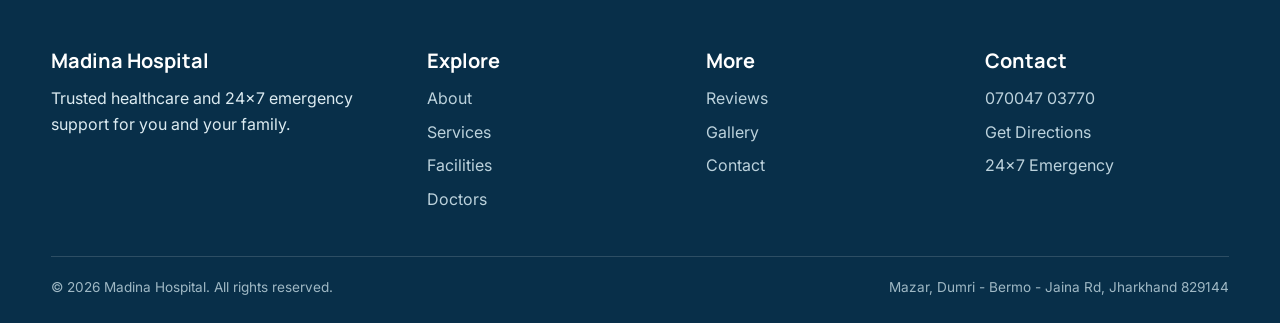
==== commit c48e0da1: "Add files via upload" ====
--- a/about.html
+++ b/about.html
@@ -1,203 +1,35 @@
 <!DOCTYPE html>
 <html lang="en">
 <head>
-<meta charset="UTF-8">
-<meta name="viewport" content="width=device-width, initial-scale=1.0">
+<meta charset="UTF-8"><meta name="viewport" content="width=device-width,initial-scale=1.0">
 <title>About Us | Madina Hospital</title>
-<meta name="description" content="Learn about Madina Hospital in Surhi, Jharkhand — accessible, affordable and compassionate 24x7 healthcare close to home.">
-<meta property="og:title" content="About Us | Madina Hospital">
-<meta property="og:description" content="Learn about Madina Hospital in Surhi, Jharkhand — accessible, affordable and compassionate 24x7 healthcare close to home.">
-<meta property="og:type" content="website">
-<link rel="icon" href="data:image/svg+xml,<svg xmlns=%22http://www.w3.org/2000/svg%22 viewBox=%220 0 24 24%22><rect width=%2224%22 height=%2224%22 rx=%226%22 fill=%22%230B3C5D%22/><path d=%22M12 6v12M6 12h12%22 stroke=%22white%22 stroke-width=%222.5%22 stroke-linecap=%22round%22/></svg>">
-<link rel="preconnect" href="https://fonts.googleapis.com">
-<link href="https://fonts.googleapis.com/css2?family=Plus+Jakarta+Sans:wght@500;700;800&family=Inter:wght@400;500;600;700&display=swap" rel="stylesheet">
-<link rel="stylesheet" href="css/style.css">
+<meta name="description" content="Madina Hospital in Jharkhand — 24×7 emergency care and ambulance availability.">
+<link rel="preconnect" href="https://fonts.googleapis.com"><link rel="preconnect" href="https://fonts.gstatic.com" crossorigin>
+<link href="https://fonts.googleapis.com/css2?family=Inter:wght@400;500;600;700;800&family=Manrope:wght@600;700;800&display=swap" rel="stylesheet">
+<link rel="stylesheet" href="style.css">
 </head>
 <body>
-
-<header class="site-header">
-  <div class="container header-inner">
-    <a href="index.html" class="logo">
-      <span class="logo-mark"><svg viewBox="0 0 24 24" fill="none" stroke-width="2.5" stroke-linecap="round"><path d="M12 6v12M6 12h12"/></svg></span>
-      <span class="logo-text"><span class="name">Madina Hospital</span><span class="tag">Surhi · Jharkhand</span></span>
-    </a>
-    <nav class="main-nav">
-      <a href="index.html" class="">Home</a>
-      <a href="about.html" class="active">About</a>
-      <a href="services.html" class="">Services</a>
-      <a href="facilities.html" class="">Facilities</a>
-      <a href="doctors.html" class="">Doctors</a>
-      <a href="reviews.html" class="">Reviews</a>
-      <a href="gallery.html" class="">Gallery</a>
-      <a href="contact.html" class="">Contact</a>
+<header>
+  <div class="container nav">
+    <a class="logo" href="index.html"><span class="logo-mark">M</span> Madina Hospital</a>
+    <nav class="nav-links">
+      <a href="index.html">Home</a><a href="about.html">About</a><a href="services.html">Services</a>
+      <a href="facilities.html">Facilities</a><a href="doctors.html">Doctors</a><a href="reviews.html">Reviews</a>
+      <a href="gallery.html">Gallery</a><a href="contact.html">Contact</a>
     </nav>
-    <div class="header-actions">
-      <span class="emergency-pill"><span class="pulse-dot"></span>24×7 Emergency</span>
-      <a href="tel:07004703770" class="btn btn-primary btn-sm desktop-only">
-        <svg viewBox="0 0 24 24" fill="none" stroke="currentColor" stroke-width="2" stroke-linecap="round" stroke-linejoin="round"><path d="M22 16.92v3a2 2 0 0 1-2.18 2 19.79 19.79 0 0 1-8.63-3.07 19.5 19.5 0 0 1-6-6 19.79 19.79 0 0 1-3.07-8.67A2 2 0 0 1 4.11 2h3a2 2 0 0 1 2 1.72c.127.96.361 1.903.7 2.81a2 2 0 0 1-.45 2.11L8.09 9.91a16 16 0 0 0 6 6l1.27-1.27a2 2 0 0 1 2.11-.45c.907.339 1.85.573 2.81.7A2 2 0 0 1 22 16.92z"/></svg>
-        Call Now
-      </a>
-      <button class="hamburger" aria-label="Open menu"><span></span><span></span><span></span></button>
-    </div>
+    <a class="btn btn-primary" href="tel:07004703770">Call Now</a>
+    <button class="menu-btn" aria-label="Open menu">☰</button>
   </div>
 </header>
-
-<div class="mobile-nav">
-  <div class="mobile-nav-top">
-    <span class="logo-text"><span class="name">Madina Hospital</span></span>
-    <button class="mobile-nav-close" aria-label="Close menu">&times;</button>
+<main><section class="page-hero"><div class="container"><div class="breadcrumb">Home / About</div><h1>About Madina Hospital</h1><p class="lead">Dependable healthcare with a patient-first approach.</p></div></section><section><div class="container about-grid"><img class="about-img reveal" src="https://images.unsplash.com/photo-1519494026892-80bbd2d6fd0d?auto=format&fit=crop&w=1000&q=85" alt="Hospital interior"><div class="reveal"><div class="eyebrow">Our Approach</div><h2>Healthcare with trust, care and accessibility.</h2><p class="lead">Madina Hospital serves the local community with a focus on dependable healthcare, 24×7 emergency support and compassionate patient care.</p><p>Hospital history, mission, medical team details and verified facilities can be added here after confirmation.</p></div></div></section><section><div class="container"><div class="section-head"><div><div class="eyebrow">Our Values</div><h2>What Matters to Us</h2></div></div><div class="cards"><div class="card reveal"><div class="icon">♥</div><h3>Patient First</h3><p>Keeping patient needs at the centre of care.</p></div><div class="card reveal"><div class="icon">✓</div><h3>Trust</h3><p>Clear, dependable communication and service.</p></div><div class="card reveal"><div class="icon">◷</div><h3>Always Available</h3><p>24×7 emergency and ambulance availability.</p></div></div></div></section></main>
+<footer>
+  <div class="container footer-grid">
+    <div><h3>Madina Hospital</h3><p>Trusted healthcare and 24×7 emergency support for you and your family.</p></div>
+    <div><h3>Explore</h3><a href="about.html">About</a><a href="services.html">Services</a><a href="facilities.html">Facilities</a><a href="doctors.html">Doctors</a></div>
+    <div><h3>More</h3><a href="reviews.html">Reviews</a><a href="gallery.html">Gallery</a><a href="contact.html">Contact</a></div>
+    <div><h3>Contact</h3><a href="tel:07004703770">070047 03770</a><a href="contact.html">Get Directions</a><a href="emergency.html">24×7 Emergency</a></div>
   </div>
-  <ul>
-    <li><a href="index.html">Home</a></li>
-    <li><a href="about.html">About</a></li>
-    <li><a href="services.html">Services</a></li>
-    <li><a href="facilities.html">Facilities</a></li>
-    <li><a href="doctors.html">Doctors</a></li>
-    <li><a href="reviews.html">Reviews</a></li>
-    <li><a href="gallery.html">Gallery</a></li>
-    <li><a href="contact.html">Contact</a></li>
-  </ul>
-  <a href="tel:07004703770" class="btn btn-primary">Call Hospital — 070047 03770</a>
-</div>
-
-
-<section class="page-hero">
-  <div class="container">
-    <div class="breadcrumb"><a href="index.html">Home</a><span class="sep">/</span><span class="current">About</span></div>
-    <h1>Care That Puts Patients First.</h1>
-    <p>Get to know Madina Hospital — a local healthcare provider in Surhi, Jharkhand, dedicated to accessible and compassionate patient care.</p>
-  </div>
-</section>
-
-<section>
-  <div class="container about-grid">
-    <div class="reveal">
-      <div class="photo-frame">
-        <span class="frame-icon"><svg viewBox="0 0 24 24" fill="none" stroke="currentColor" stroke-width="1.4" stroke-linecap="round" stroke-linejoin="round"><path d="M3 21h18M5 21V7l7-4 7 4v14M9 9h1M9 13h1M9 17h1M14 9h1M14 13h1M14 17h1"/></svg></span>
-        <span class="photo-caption">Hospital building photograph — to be added</span>
-      </div>
-    </div>
-    <div class="about-copy reveal">
-      <span class="eyebrow">Who We Are</span>
-      <h2 style="font-size:clamp(26px,3.6vw,36px); font-weight:800; line-height:1.2;">A Local Hospital You Can Rely On</h2>
-      <p>Madina Hospital is located in Surhi, on the Dumri–Bermo–Jaina Road in Jharkhand. We serve the surrounding community with round-the-clock availability, offering care that is dependable, affordable and close to home.</p>
-      <p style="margin-top:16px;">Our hospital is open 24 hours a day, with 24×7 emergency service and ambulance availability, so patients and families always have somewhere to turn — day or night.</p>
-      <div class="mini-badges">
-        <span class="mini-badge"><svg viewBox="0 0 24 24" fill="none" stroke="currentColor" stroke-width="2.5" stroke-linecap="round" stroke-linejoin="round"><polyline points="20 6 9 17 4 12"/></svg>4.5★ Google Rating</span>
-        <span class="mini-badge"><svg viewBox="0 0 24 24" fill="none" stroke="currentColor" stroke-width="2.5" stroke-linecap="round" stroke-linejoin="round"><polyline points="20 6 9 17 4 12"/></svg>17+ Patient Reviews</span>
-      </div>
-    </div>
-  </div>
-</section>
-
-<section class="bg-tint">
-  <div class="container">
-    <div class="section-head center reveal">
-      <span class="eyebrow" style="justify-content:center;">Our Commitment</span>
-      <h2>What Patients Can Expect</h2>
-      <p>Based on verified patient feedback, here is what families consistently tell us about their experience at Madina Hospital.</p>
-    </div>
-    <div class="why-grid">
-      <div class="card why-card reveal">
-        <div class="card-icon"><svg viewBox="0 0 24 24" fill="none" stroke="currentColor" stroke-width="1.8" stroke-linecap="round" stroke-linejoin="round"><line x1="12" y1="1" x2="12" y2="23"/><path d="M17 5H9.5a3.5 3.5 0 0 0 0 7h5a3.5 3.5 0 0 1 0 7H6"/></svg></div>
-        <h3>Affordable Treatment</h3>
-        <p>Low-cost care that doesn't compromise on attention or quality.</p>
-      </div>
-      <div class="card why-card reveal">
-        <div class="card-icon"><svg viewBox="0 0 24 24" fill="none" stroke="currentColor" stroke-width="1.8" stroke-linecap="round" stroke-linejoin="round"><path d="M20.84 4.61a5.5 5.5 0 0 0-7.78 0L12 5.67l-1.06-1.06a5.5 5.5 0 0 0-7.78 7.78l1.06 1.06L12 21.23l7.78-7.78 1.06-1.06a5.5 5.5 0 0 0 0-7.78z"/></svg></div>
-        <h3>Good Staff Behaviour</h3>
-        <p>Patients consistently mention how well they were treated by our staff.</p>
-      </div>
-      <div class="card why-card reveal">
-        <div class="card-icon"><svg viewBox="0 0 24 24" fill="none" stroke="currentColor" stroke-width="1.8" stroke-linecap="round" stroke-linejoin="round"><circle cx="12" cy="12" r="10"/><polyline points="12 6 12 12 16 14"/></svg></div>
-        <h3>24×7 Emergency Service</h3>
-        <p>Emergency care available at any hour, every day of the week.</p>
-      </div>
-      <div class="card why-card reveal">
-        <div class="card-icon"><svg viewBox="0 0 24 24" fill="none" stroke="currentColor" stroke-width="1.8" stroke-linecap="round" stroke-linejoin="round"><path d="M3 12h4l2-6 4 12 2-6h6"/></svg></div>
-        <h3>24×7 Ambulance</h3>
-        <p>Ambulance support ready whenever emergency transport is needed.</p>
-      </div>
-    </div>
-  </div>
-</section>
-
-<section>
-  <div class="container">
-    <div class="section-head center reveal">
-      <span class="eyebrow" style="justify-content:center;">Our Approach</span>
-      <h2>Accessible, Dependable, Compassionate</h2>
-      <p style="max-width:720px; margin-left:auto; margin-right:auto;">Detailed information on our medical departments, certifications and specialities will be added here as it is confirmed. We believe in only publishing information that is accurate and verified.</p>
-    </div>
-  </div>
-</section>
-
-
-<section style="padding-top:0;">
-  <div class="cta-band reveal">
-    <h2>We're Here When You Need Us.</h2>
-    <p>Call now or get directions to Madina Hospital, Surhi, Jharkhand.</p>
-    <div class="btns">
-      <a href="tel:07004703770" class="btn btn-white">Call Hospital</a>
-      <a href="https://www.google.com/maps/dir/?api=1&destination=Mazar,+Dumri+-+Bermo+-+Jaina+Rd,+Mod,+Surhi,+Khaiyo+Khar,+Jharkhand+829144" target="_blank" rel="noopener" class="btn btn-emergency">Get Directions</a>
-    </div>
-  </div>
-</section>
-
-<footer class="site-footer">
-  <div class="container">
-    <div class="footer-grid">
-      <div>
-        <div class="footer-logo">
-          <span class="logo-mark"><svg viewBox="0 0 24 24" fill="none" stroke-width="2.5" stroke-linecap="round"><path d="M12 6v12M6 12h12"/></svg></span>
-          <span class="logo-text"><span class="name">Madina Hospital</span><span class="tag">Surhi · Jharkhand</span></span>
-        </div>
-        <p>Trusted healthcare and 24×7 emergency support for you and your family.</p>
-        <div class="footer-social">
-          <a href="#" aria-label="Facebook"><svg viewBox="0 0 24 24" fill="none" stroke="currentColor" stroke-width="2"><path d="M18 2h-3a5 5 0 0 0-5 5v3H7v4h3v8h4v-8h3l1-4h-4V7a1 1 0 0 1 1-1h3z"/></svg></a>
-          <a href="#" aria-label="Instagram"><svg viewBox="0 0 24 24" fill="none" stroke="currentColor" stroke-width="2"><rect x="2" y="2" width="20" height="20" rx="5"/><circle cx="12" cy="12" r="4"/><circle cx="17.5" cy="6.5" r="1"/></svg></a>
-          <a href="tel:07004703770" aria-label="Call"><svg viewBox="0 0 24 24" fill="none" stroke="currentColor" stroke-width="2"><path d="M22 16.92v3a2 2 0 0 1-2.18 2 19.79 19.79 0 0 1-8.63-3.07 19.5 19.5 0 0 1-6-6 19.79 19.79 0 0 1-3.07-8.67A2 2 0 0 1 4.11 2h3a2 2 0 0 1 2 1.72c.127.96.361 1.903.7 2.81a2 2 0 0 1-.45 2.11L8.09 9.91a16 16 0 0 0 6 6l1.27-1.27a2 2 0 0 1 2.11-.45c.907.339 1.85.573 2.81.7A2 2 0 0 1 22 16.92z"/></svg></a>
-        </div>
-      </div>
-      <div class="footer-col">
-        <h5>Navigation</h5>
-        <ul>
-          <li><a href="index.html">Home</a></li>
-          <li><a href="about.html">About</a></li>
-          <li><a href="services.html">Services</a></li>
-          <li><a href="facilities.html">Facilities</a></li>
-          <li><a href="doctors.html">Doctors</a></li>
-          <li><a href="reviews.html">Reviews</a></li>
-          <li><a href="gallery.html">Gallery</a></li>
-          <li><a href="contact.html">Contact</a></li>
-        </ul>
-      </div>
-      <div class="footer-col">
-        <h5>Contact</h5>
-        <ul>
-          <li><a href="tel:07004703770">070047 03770</a></li>
-          <li><a href="https://www.google.com/maps/dir/?api=1&destination=Mazar,+Dumri+-+Bermo+-+Jaina+Rd,+Mod,+Surhi,+Khaiyo+Khar,+Jharkhand+829144" target="_blank" rel="noopener">Mazar, Dumri - Bermo - Jaina Rd, Mod, Surhi, Khaiyo Khar, Jharkhand 829144</a></li>
-          <li>Open 24 Hours</li>
-        </ul>
-        <span class="footer-emergency-tag" style="margin-top:16px;"><span class="pulse-dot"></span>24×7 Emergency</span>
-      </div>
-    </div>
-    <div class="footer-bottom">
-      <span>© 2026 Madina Hospital. All rights reserved.</span>
-      <span>Surhi, Jharkhand 829144</span>
-    </div>
-  </div>
+  <div class="container footer-bottom"><span>© 2026 Madina Hospital. All rights reserved.</span><span>Mazar, Dumri - Bermo - Jaina Rd, Jharkhand 829144</span></div>
 </footer>
-
-<div class="mobile-action-bar">
-  <div class="row">
-    <a href="tel:07004703770" class="call"><svg viewBox="0 0 24 24" fill="none" stroke="currentColor" stroke-width="2" stroke-linecap="round" stroke-linejoin="round"><path d="M22 16.92v3a2 2 0 0 1-2.18 2 19.79 19.79 0 0 1-8.63-3.07 19.5 19.5 0 0 1-6-6 19.79 19.79 0 0 1-3.07-8.67A2 2 0 0 1 4.11 2h3a2 2 0 0 1 2 1.72c.127.96.361 1.903.7 2.81a2 2 0 0 1-.45 2.11L8.09 9.91a16 16 0 0 0 6 6l1.27-1.27a2 2 0 0 1 2.11-.45c.907.339 1.85.573 2.81.7A2 2 0 0 1 22 16.92z"/></svg>Call</a>
-    <a href="https://www.google.com/maps/dir/?api=1&destination=Mazar,+Dumri+-+Bermo+-+Jaina+Rd,+Mod,+Surhi,+Khaiyo+Khar,+Jharkhand+829144" target="_blank" rel="noopener" class="directions"><svg viewBox="0 0 24 24" fill="none" stroke="currentColor" stroke-width="2" stroke-linecap="round" stroke-linejoin="round"><path d="M21 10c0 7-9 13-9 13s-9-6-9-13a9 9 0 0 1 18 0z"/><circle cx="12" cy="10" r="3"/></svg>Directions</a>
-    <a href="emergency.html" class="emergency"><svg viewBox="0 0 24 24" fill="none" stroke="currentColor" stroke-width="2" stroke-linecap="round" stroke-linejoin="round"><path d="M12 9v4M12 17h.01M10.29 3.86l-8.18 14.14A2 2 0 0 0 4 21h16a2 2 0 0 0 1.89-2.99L13.71 3.86a2 2 0 0 0-3.42 0z"/></svg>Emergency</a>
-  </div>
-</div>
-
-<script src="js/script.js"></script>
-</body>
-</html>
-
+<div class="mobile-bar"><a href="tel:07004703770">☎ Call</a><a href="contact.html">⌖ Directions</a><a href="emergency.html">Emergency</a></div>
+<script src="script.js"></script></body></html>
--- a/style.css
+++ b/style.css
@@ -0,0 +1,92 @@
+
+:root{
+  --blue:#0B3C5D; --teal:#0E7490; --green:#16A34A; --red:#DC2626;
+  --bg:#F7FAFC; --white:#fff; --text:#172033; --muted:#64748B;
+  --border:#E2E8F0; --shadow:0 14px 40px rgba(15,23,42,.08);
+  --radius:20px; --max:1180px;
+}
+*{box-sizing:border-box;margin:0;padding:0}
+html{scroll-behavior:smooth}
+body{font-family:Inter,system-ui,-apple-system,BlinkMacSystemFont,"Segoe UI",sans-serif;color:var(--text);background:var(--bg);line-height:1.6}
+img{max-width:100%;display:block}
+a{text-decoration:none;color:inherit}
+.container{width:min(92%,var(--max));margin:auto}
+header{position:sticky;top:0;z-index:1000;background:rgba(255,255,255,.94);backdrop-filter:blur(14px);border-bottom:1px solid rgba(226,232,240,.8)}
+.nav{height:76px;display:flex;align-items:center;justify-content:space-between;gap:25px}
+.logo{display:flex;align-items:center;gap:12px;font-weight:800;color:var(--blue);font-size:1.05rem}
+.logo-mark{width:40px;height:40px;border-radius:12px;background:var(--blue);color:#fff;display:grid;place-items:center;font-weight:900;font-size:1.25rem}
+.nav-links{display:flex;align-items:center;gap:22px;font-size:.92rem;font-weight:600}
+.nav-links a:hover{color:var(--teal)}
+.btn{display:inline-flex;align-items:center;justify-content:center;gap:8px;padding:13px 19px;border-radius:12px;font-weight:750;border:1px solid transparent;transition:.25s;cursor:pointer}
+.btn-primary{background:var(--blue);color:#fff}.btn-primary:hover{transform:translateY(-2px);background:#082f49}
+.btn-outline{border-color:var(--blue);color:var(--blue);background:#fff}.btn-outline:hover{background:#eef6fa}
+.btn-emergency{background:var(--red);color:#fff}.btn-emergency:hover{transform:translateY(-2px)}
+.menu-btn{display:none;border:0;background:none;font-size:1.5rem}
+.hero{padding:78px 0 45px;background:linear-gradient(135deg,#f8fbfd,#edf7fa)}
+.hero-grid{display:grid;grid-template-columns:1.05fr .95fr;align-items:center;gap:55px}
+.eyebrow{display:inline-flex;gap:8px;align-items:center;color:var(--teal);font-weight:800;font-size:.86rem;text-transform:uppercase;letter-spacing:.08em;margin-bottom:16px}
+h1,h2,h3{font-family:Manrope,Inter,sans-serif;line-height:1.15}
+h1{font-size:clamp(2.6rem,6vw,5rem);letter-spacing:-.045em;color:var(--blue)}
+h2{font-size:clamp(2rem,4vw,3rem);letter-spacing:-.03em;color:var(--blue)}
+h3{font-size:1.25rem}
+.lead{font-size:1.1rem;color:var(--muted);max-width:650px;margin:22px 0 28px}
+.hero-actions{display:flex;gap:12px;flex-wrap:wrap}
+.hero-card{position:relative}
+.hero-img{width:100%;height:510px;object-fit:cover;border-radius:28px;box-shadow:var(--shadow)}
+.floating{position:absolute;left:-24px;bottom:24px;background:#fff;border:1px solid var(--border);padding:17px 19px;border-radius:16px;box-shadow:var(--shadow);display:flex;gap:12px;align-items:center}
+.floating strong{display:block;color:var(--blue)}
+.trust{background:#fff;border-bottom:1px solid var(--border)}
+.trust-grid{display:grid;grid-template-columns:repeat(4,1fr);padding:24px 0}
+.stat{text-align:center;padding:10px;border-right:1px solid var(--border)}
+.stat:last-child{border-right:0}.stat strong{display:block;font-size:1.5rem;color:var(--blue)}.stat span{color:var(--muted);font-size:.9rem}
+section{padding:90px 0}
+.section-head{display:flex;justify-content:space-between;align-items:end;gap:25px;margin-bottom:38px}
+.section-head p{color:var(--muted);max-width:620px}
+.about-grid{display:grid;grid-template-columns:.9fr 1.1fr;gap:55px;align-items:center}
+.about-img{height:480px;width:100%;object-fit:cover;border-radius:24px}
+.cards{display:grid;grid-template-columns:repeat(3,1fr);gap:20px}
+.card{background:#fff;border:1px solid var(--border);border-radius:var(--radius);padding:27px;box-shadow:0 8px 28px rgba(15,23,42,.04);transition:.25s}
+.card:hover{transform:translateY(-5px);box-shadow:var(--shadow)}
+.icon{width:48px;height:48px;border-radius:14px;background:#e8f5f8;color:var(--teal);display:grid;place-items:center;font-size:1.35rem;margin-bottom:18px}
+.card p{color:var(--muted);margin-top:9px}
+.emergency{background:var(--blue);color:#fff;border-radius:28px;padding:50px}
+.emergency h2{color:#fff}.emergency p{color:#d9e8ef;max-width:650px;margin:14px 0 25px}
+.split{display:grid;grid-template-columns:1fr 1fr;gap:24px}
+.review{position:relative}.stars{color:#e7a900;letter-spacing:2px;margin-bottom:10px}
+.gallery{display:grid;grid-template-columns:repeat(3,1fr);gap:16px}
+.gallery img{width:100%;height:260px;object-fit:cover;border-radius:18px;transition:.3s}.gallery img:hover{transform:scale(1.02)}
+.page-hero{padding:75px 0;background:linear-gradient(135deg,#edf7fa,#fff)}
+.page-hero h1{font-size:clamp(2.5rem,5vw,4rem)}
+.breadcrumb{color:var(--muted);font-size:.9rem;margin-bottom:14px}
+.contact-grid{display:grid;grid-template-columns:.8fr 1.2fr;gap:25px}
+.contact-list{display:grid;gap:14px}.contact-item{background:#fff;border:1px solid var(--border);border-radius:18px;padding:22px}.contact-item strong{display:block;color:var(--blue);margin-bottom:4px}.contact-item span{color:var(--muted)}
+.map{min-height:420px;border-radius:22px;overflow:hidden;border:1px solid var(--border);background:#dcecf1}
+.map iframe{width:100%;height:100%;min-height:420px;border:0}
+.cta{background:#eaf6f8;border:1px solid #d2ebef;border-radius:24px;padding:42px}
+footer{background:#082f49;color:#dcebf1;padding:55px 0 25px}
+.footer-grid{display:grid;grid-template-columns:1.4fr repeat(3,1fr);gap:35px}
+footer h3{color:#fff;margin-bottom:14px}footer a{display:block;margin:8px 0;color:#bcd2dc}footer a:hover{color:#fff}
+.footer-bottom{border-top:1px solid rgba(255,255,255,.15);margin-top:35px;padding-top:20px;font-size:.85rem;color:#9fb8c4;display:flex;justify-content:space-between;gap:20px}
+.mobile-bar{display:none}
+.reveal{opacity:0;transform:translateY(20px);transition:.7s}.reveal.show{opacity:1;transform:none}
+@media(max-width:900px){
+ .nav-links{display:none;position:absolute;top:76px;left:0;right:0;background:#fff;padding:20px;flex-direction:column;align-items:stretch;border-bottom:1px solid var(--border)}
+ .nav-links.open{display:flex}.menu-btn{display:block}.nav>.btn{display:none}
+ .hero-grid,.about-grid,.contact-grid,.split{grid-template-columns:1fr}
+ .hero{padding-top:50px}.hero-img{height:390px}.floating{left:12px}
+ .trust-grid{grid-template-columns:repeat(2,1fr)}.stat:nth-child(2){border-right:0}.stat:nth-child(-n+2){border-bottom:1px solid var(--border)}
+ .cards{grid-template-columns:repeat(2,1fr)}.gallery{grid-template-columns:repeat(2,1fr)}
+ .footer-grid{grid-template-columns:1fr 1fr}
+}
+@media(max-width:600px){
+ body{padding-bottom:70px}.container{width:min(91%,var(--max))}
+ .nav{height:68px}.nav-links{top:68px}
+ section{padding:65px 0}.hero{padding:42px 0 30px}
+ .hero-img{height:330px;border-radius:20px}.floating{position:relative;left:auto;bottom:auto;margin-top:-25px;margin-left:15px;margin-right:15px}
+ .trust-grid{grid-template-columns:1fr 1fr}.stat{font-size:.9rem}
+ .cards,.gallery{grid-template-columns:1fr}.gallery img{height:230px}
+ .section-head{display:block}.section-head p{margin-top:12px}.emergency{padding:32px 25px}
+ .footer-grid{grid-template-columns:1fr}.footer-bottom{display:block}
+ .mobile-bar{position:fixed;display:grid;grid-template-columns:1fr 1fr 1fr;bottom:0;left:0;right:0;background:#fff;border-top:1px solid var(--border);z-index:2000;box-shadow:0 -8px 25px rgba(0,0,0,.08)}
+ .mobile-bar a{padding:13px 5px;text-align:center;font-size:.78rem;font-weight:800;color:var(--blue)}.mobile-bar a:nth-child(3){background:var(--red);color:#fff}
+}
